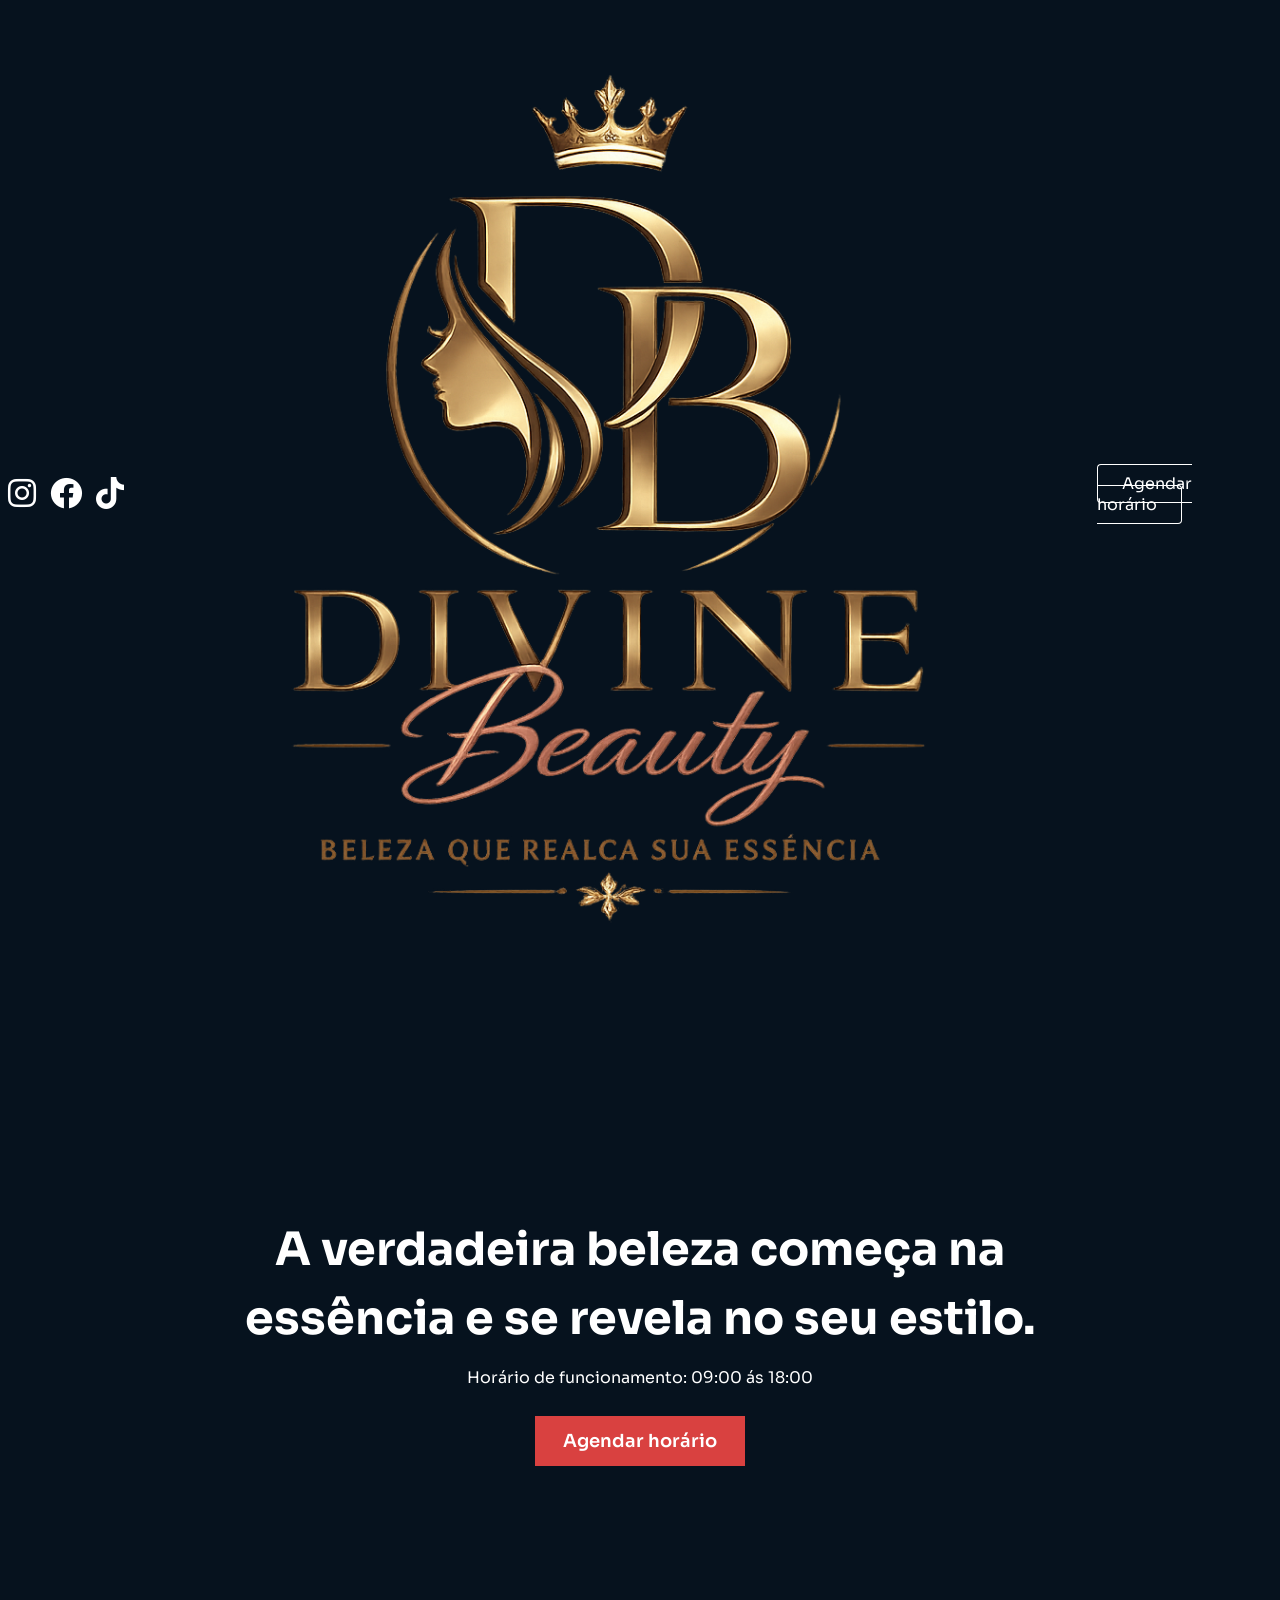
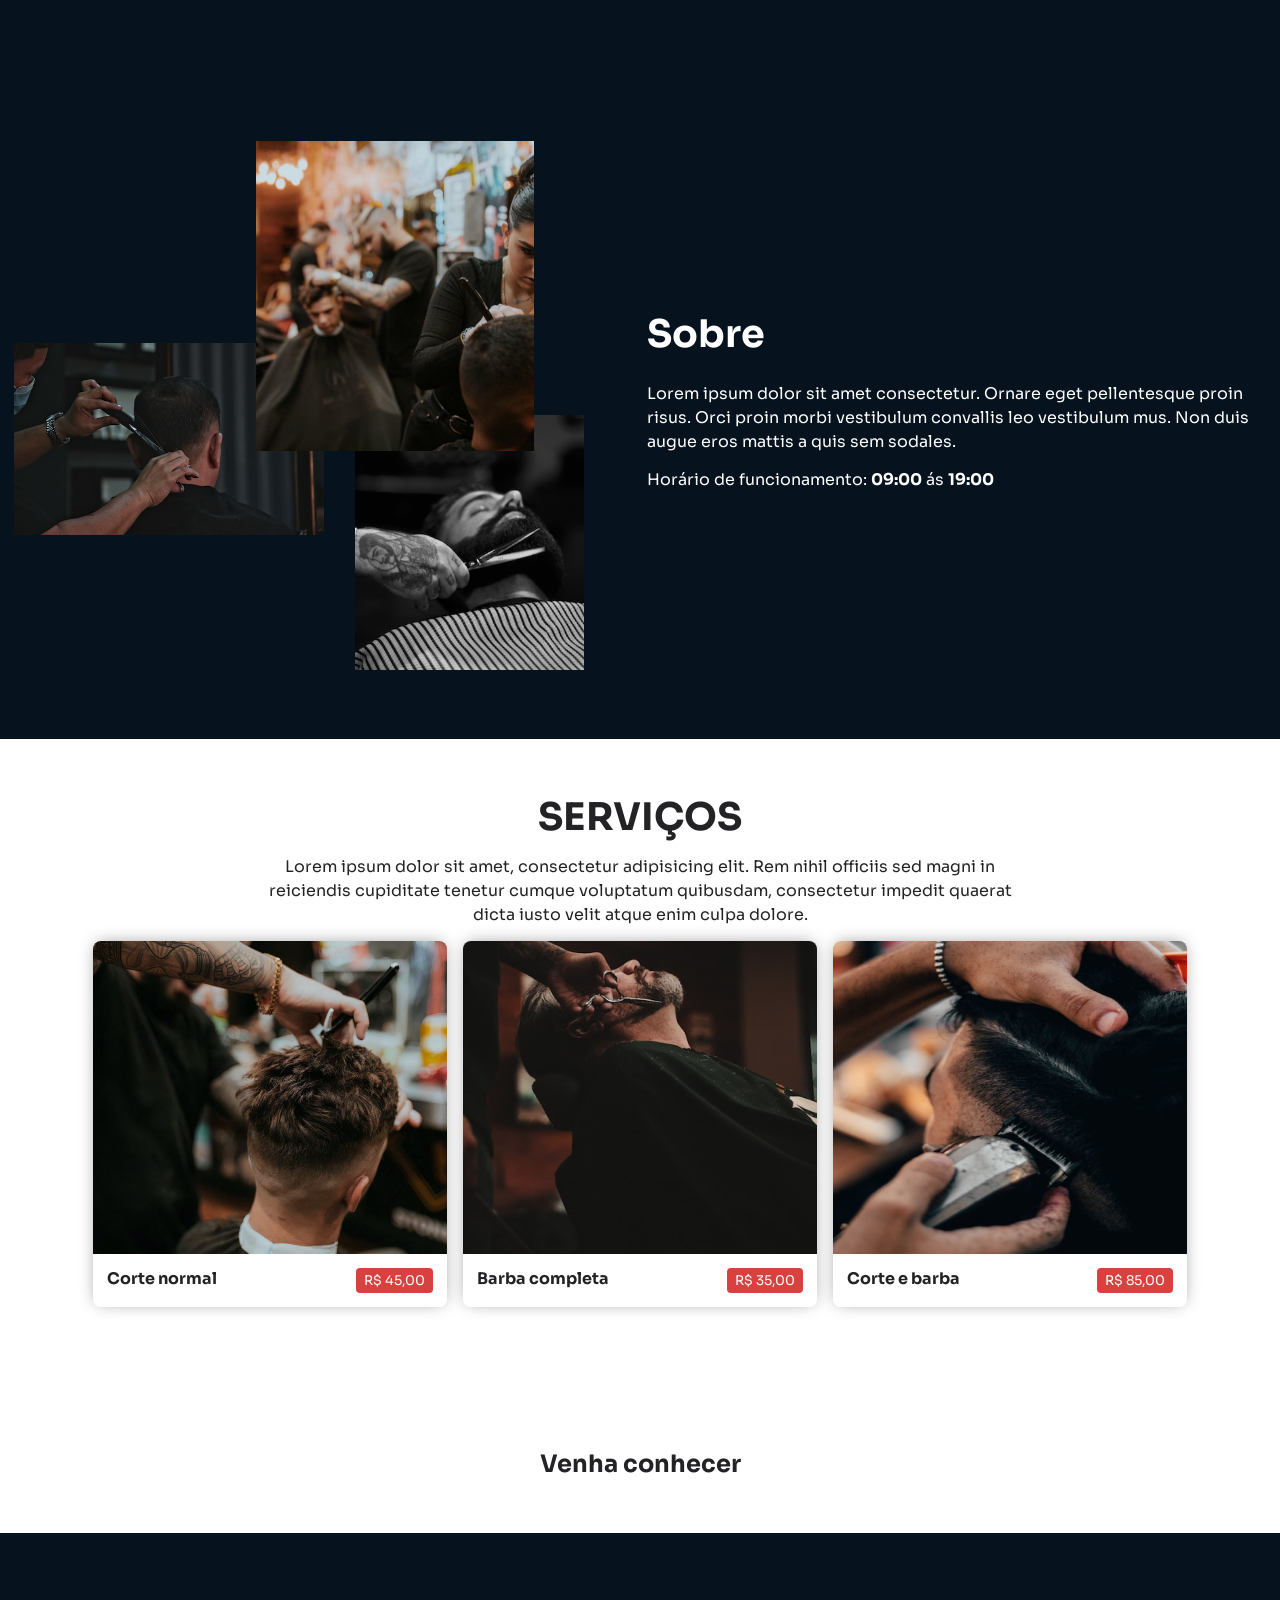
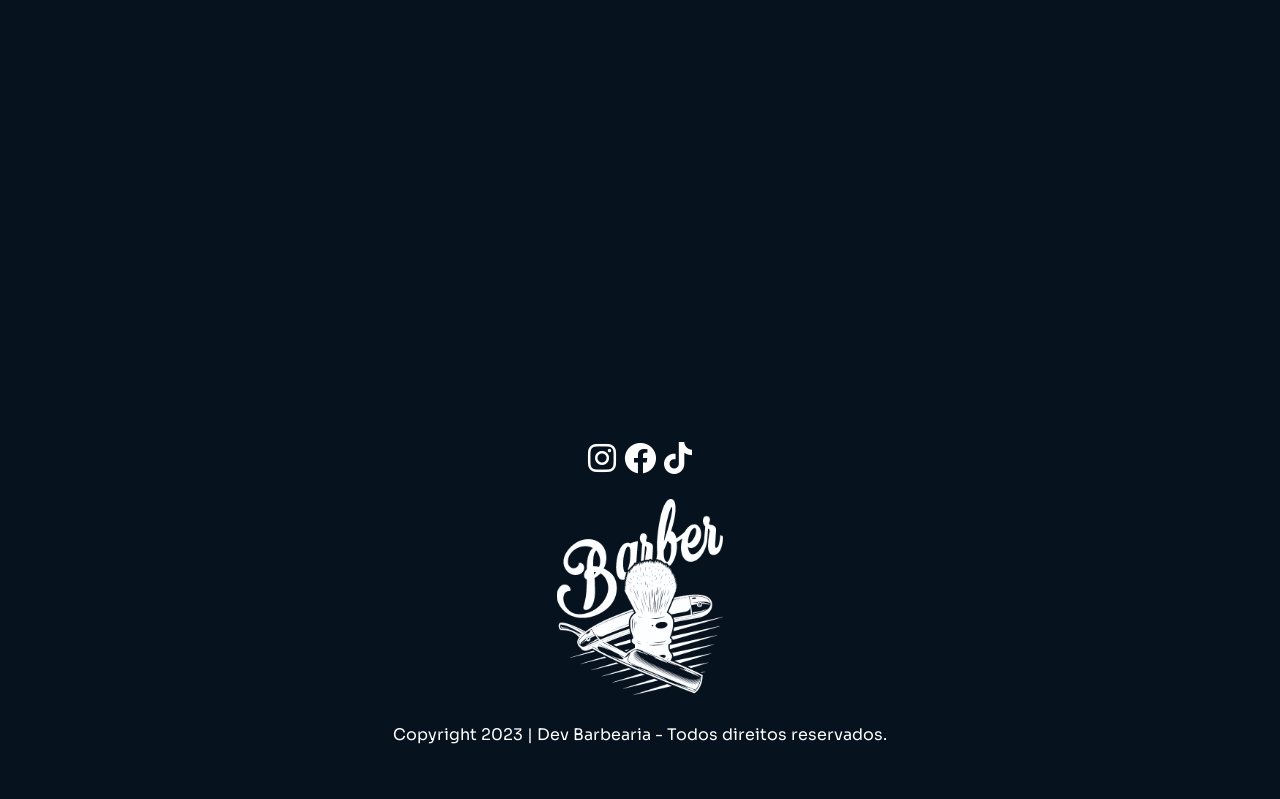
==== Divine/index.html @ 5a30ed26 "1.0" ====
<!DOCTYPE html>
<html lang="pt-br">
<head>
  <meta charset="UTF-8">
  <meta name="viewport" content="width=device-width, initial-scale=1.0">

  <link href="https://unpkg.com/aos@2.3.1/dist/aos.css" rel="stylesheet" />
  <link rel="preconnect" href="https://fonts.googleapis.com" />
  <link rel="preconnect" href="https://fonts.gstatic.com" crossorigin />
  <link href="https://fonts.googleapis.com/css2?family=Sora:wght@300;400;500;600&display=swap" rel="stylesheet" />

  <link rel="stylesheet" href="https://cdnjs.cloudflare.com/ajax/libs/font-awesome/6.0.0-beta3/css/all.min.css" integrity="sha512-Fo3rlrZj/k7ujTnHg4CGR2D7kSs0v4LLanw2qksYuRlEzO+tcaEPQogQ0KaoGN26/zrn20ImR1DfuLWnOo7aBA==" crossorigin="anonymous" referrerpolicy="no-referrer" />

  <link rel="stylesheet" href="style.css" />
  <script src="https://unpkg.com/aos@2.3.1/dist/aos.js"></script>


  <title>Dev Barber - Sua barbearia!</title>
</head>
<body>
  <!-- HEADER -->
  <div class="bg-home">
    <header>

      <nav class="header-content container">
        <div class="header-icons" data-aos="fade-down">
          <a href="#">
           <i class="fa-brands fa-instagram fa-2x"></i>   
          </a>
          <a href="#">
            <i class="fa-brands fa-facebook fa-2x"></i>   
          </a>
          <a href="#">
            <i class="fa-brands fa-tiktok fa-2x"></i>   
          </a>
        </div>

        <div class="header-logo" data-aos="fade-up" data-aos-delay="300">
          <img 
            data-aos="flip-up"
            data-aos-delay="300"
            data-aos-duration="1500"
            src="./assets/Divine Beauty logo.png" 
            alt="Logo da barbearia"
          />
        </div>

        <div data-aos="fade-down">
          <a class="header-button" href="#">
            Agendar horário
          </a>
        </div>

      </nav>

      <main class="hero container" data-aos="fade-up" data-aos-delay="400">
        <h1>A verdadeira beleza começa na essência e se revela no seu estilo.</h1>
        <p>Horário de funcionamento: 09:00 ás 18:00</p>
        <a 
          href="https://api.whatsapp.com/send?phone=5511000000000&text=Quero%20fazer%20um%20agendamento%20hoje!" 
          class="button-contact" 
          target="_blank"
        >
          Agendar horário
        </a>
      </main>

    </header>

  </div>

  <!-- ABOUT -->
  <section class="about">
    <div class="container about-content">
      <div data-aos="zoom-in" data-aos-delay="100">
        <img 
          src="assets/images.svg" 
          alt="Imagem sobre a barbearia"
        />
      </div>

      <div 
        class="about-description"
        data-aos="zoom-out-left" data-aos-delay="250"
      >
        <h2>Sobre</h2>
        <p>Lorem ipsum dolor sit amet consectetur. Ornare eget pellentesque proin risus. Orci proin morbi vestibulum convallis leo vestibulum mus. Non duis augue eros mattis a quis sem sodales.</p>
        <p>Horário de funcionamento: <strong>09:00</strong> ás <strong>19:00</strong></p>
      </div>

    </div>
  </section>

  <!-- SERVICES -->

  <section class="services">

    <div class="services-content container">
      <h2>Serviços</h2>
      <p>Lorem ipsum dolor sit amet, consectetur adipisicing elit. Rem nihil officiis sed magni in reiciendis cupiditate tenetur cumque voluptatum quibusdam, consectetur impedit quaerat dicta iusto velit atque enim culpa dolore.</p>
    </div>

    <section class="haircuts">

      <div class="haircut" data-aos="fade-up" data-aos-delay="150">
        <img
          src="assets/corte1.png"
          alt="Corte normal"
        />
        <div class="haircut-info">
          <strong>Corte normal</strong>
          <button>
            R$ 45,00
          </button>
        </div>
      </div>

      <div class="haircut" data-aos="fade-up" data-aos-delay="250">
        <img
          src="assets/corte2.png"
          alt="Barba completa"
        />
        <div class="haircut-info">
          <strong>Barba completa</strong>
          <button>
            R$ 35,00
          </button>
        </div>
      </div>

      <div class="haircut" data-aos="fade-up" data-aos-delay="400">
        <img
          src="assets/corte3.png"
          alt="Corte e barba"
        />
        <div class="haircut-info">
          <strong>Corte e barba</strong>
          <button>
            R$ 85,00
          </button>
        </div>
      </div>

    </section>

  </section>

  <!-- FOOTER -->

  <div class="services">
    <h2>Venha conhecer</h2>
  </div>

  <iframe
  width="100%"
  src="https://www.google.com/maps/embed?pb=!1m18!1m12!1m3!1d7476.4115143508725!2d-54.58602051703828!3d-20.45674056051272!2m3!1f0!2f0!3f0!3m2!1i1024!2i768!4f13.1!3m3!1m2!1s0x9486e8954ac0b10d%3A0x7149aba0cb5688b8!2sShopping%20Campo%20Grande!5e0!3m2!1sen!2sbr!4v1688840244482!5m2!1sen!2sbr" width="600" height="450" style="border:0;" allowfullscreen="" loading="lazy" referrerpolicy="no-referrer-when-downgrade"></iframe>

  <footer class="footer">
    <div class="footer-icons">
      <a href="#">
        <i class="fa-brands fa-instagram fa-2x"></i>   
       </a>
       <a href="#">
         <i class="fa-brands fa-facebook fa-2x"></i>   
       </a>
       <a href="#">
         <i class="fa-brands fa-tiktok fa-2x"></i>   
       </a>
    </div>

    <div>
      <img 
        src="assets/logo.svg" 
        alt="Logo barbearia"
      />
    </div>

    <p>Copyright 2023 | Dev Barbearia - Todos direitos reservados.</p>
  </footer>

  <!-- Button Whatsapp -->

  <a 
   href="https://api.whatsapp.com/send?phone=5561999639758&text=Quero%20fazer%20um%20site%20hoje!"
   class="btn-whatsapp"
   target="_blank"
   data-aos="zoom-in-up" data-aos-delay="400"
  >
    <img src="assets/whatssapp.svg" alt="Botao whatsapp" />
    <span class="tooltip-text">Agende seu horário</span>
  </a>


  <script src="script.js"></script>
</body>
</html>
---- Divine/style.css ----
* {
  margin: 0;
  padding: 0;
  box-sizing: border-box;
  outline: 0;
}

header {
  width: 100%;
}

.header-content {
  display: flex;
  align-items: center;
  justify-content: space-between;
}

i {
  color: #FFF;
}

.header-icons {
  display: flex;
  gap: 14px;
}

.header-icons a:hover i {
  animation: translateY 0.8s infinite alternate;
  color: #d34040;
}

@keyframes translateY {
  from {
    transform: translateY(0) scale(1);
  }
  to {
    transform: translateY(-8px) scale(1.1);
  }
}
.header-button {
  border: 1px solid #FFF;
  padding: 8px 24px;
  border-radius: 4px;
  color: #FFF;
  background-color: transparent;
  transition: background-color 0.8s;
}

.header-button:hover {
  border: 1px solid #d34040;
  background-color: #d34040;
}

.header-logo {
  display: flex;
  align-items: center;
  justify-content: center;
  margin-top: 14px;
}

@media screen and (max-width: 768px) {
  .header-content {
    width: 100%;
    flex-direction: column;
    align-items: center;
    justify-content: center;
  }
  .header-content i {
    margin-top: 16px;
    font-size: 34px;
  }
  .header-logo img {
    width: 160px;
    margin-top: 46px;
  }
  .header-button {
    display: none;
  }
}
.container {
  max-width: 1440px;
  margin: 0 auto;
  padding: 0 8px;
}

.bg-home {
  position: relative;
}

.bg-home::before {
  content: "";
  display: block;
  position: absolute;
  background-image: linear-gradient(to bottom, rgba(6, 18, 30, 0.1), #06121e), url("./assets/bg.jpg");
  left: 0;
  top: 0;
  width: 100%;
  height: 100%;
  z-index: -1;
  background-size: cover;
  background-repeat: no-repeat;
  background-position: 50% 0;
  opacity: 0.9;
}

.hero {
  color: #FFF;
  min-height: 80vh;
  display: flex;
  flex-direction: column;
  align-items: center;
  justify-content: center;
  padding: 14px;
}
.hero h1 {
  text-align: center;
  line-height: 150%;
  max-width: 940px;
  font-size: 46px;
}
.hero p {
  text-align: center;
  margin: 14px 0;
}

.button-contact {
  padding: 14px 28px;
  color: #FFF;
  background-color: #d94140;
  border: 0;
  font-size: 18px;
  font-weight: 600;
  margin: 14px 0;
}

.button-contact:hover {
  animation: scaleButton 0.8s alternate infinite;
}

@keyframes scaleButton {
  from {
    transform: scale(1);
  }
  to {
    transform: scale(1.07);
  }
}
@media screen and (max-width: 768px) {
  .hero {
    min-height: 60vh;
  }
  .hero h1 {
    font-size: 34px;
    padding: 0 14px;
    width: 100%;
  }
  .hero p {
    font-size: 14px;
  }
}
@media screen and (max-width: 480px) {
  .hero h1 {
    font-size: 24px;
  }
}
.about {
  background-color: #06121e;
  overflow: hidden;
  color: #FFF;
}

.about-content {
  display: flex;
  align-items: center;
  justify-content: center;
  gap: 14px;
  padding: 34px 14px 64px 14px;
}
.about-content img {
  max-width: 570px;
}

.about-content div {
  flex: 1;
}

.about-description h2 {
  font-size: 38px;
  margin-bottom: 24px;
}
.about-description p {
  margin-bottom: 14px;
  line-height: 150%;
}

@media screen and (max-width: 768px) {
  .about-content {
    flex-direction: column;
  }
}
.services {
  background-color: #FFF;
  color: #232224;
  display: flex;
  flex-direction: column;
  align-items: center;
  justify-content: center;
  padding: 54px 14px;
}

.services-content h2 {
  text-transform: uppercase;
  text-align: center;
  font-size: 38px;
  margin-bottom: 14px;
}

.services-content p {
  line-height: 150%;
  margin-bottom: 14px;
  text-align: center;
  max-width: 780px;
}

.haircuts {
  display: flex;
  justify-content: center;
  align-items: center;
  gap: 16px;
  padding: 0 44px 34px 44px;
}

.haircut {
  flex: 1;
  display: flex;
  flex-direction: column;
  background-color: #FFF;
  border-radius: 8px;
  box-shadow: 0px -1px 17px -4px rgba(0, 0, 0, 0.45);
  overflow: hidden;
}
.haircut img {
  width: 100%;
  max-width: 354px;
  transition: transform 0.2s;
}

.haircut img:hover {
  transform: scale(1.2);
  z-index: 1;
}

.haircut-info {
  width: 100%;
  display: flex;
  justify-content: space-between;
  padding: 14px;
  background-color: #FFF;
  z-index: 99;
}

.haircut-info button {
  color: #FFF;
  background-color: #d94140;
  padding: 4px 8px;
  border-radius: 4px;
  border: 0;
  cursor: default;
}

@media screen and (max-width: 768px) {
  .haircuts {
    flex-direction: column;
  }
  .haircut img {
    max-width: 740px;
  }
}
.footer {
  display: flex;
  flex-direction: column;
  align-items: center;
  justify-content: center;
  padding: 54px 0;
  gap: 24px;
  color: #FFF;
}

.footer-icons {
  display: flex;
  gap: 8px;
  color: #FFF;
}

.btn-whatsapp {
  position: fixed;
  bottom: 14px;
  right: 24px;
  z-index: 99;
}
.btn-whatsapp img {
  max-width: 74px;
  transition: transform 0.4s;
}
.btn-whatsapp img:hover {
  transform: scale(1.1);
}

.btn-whatsapp .tooltip-text {
  visibility: hidden;
  position: absolute;
  width: 120px;
  top: 8px;
  left: -144px;
  padding: 6px;
  border-radius: 8px;
  text-align: center;
  background-color: #232224;
  color: #FFF;
  opacity: 0;
  transition: opacity 0.4s;
}

.btn-whatsapp:hover .tooltip-text {
  visibility: visible;
  opacity: 1;
}

@media screen and (max-width: 768px) {
  .btn-whatsapp img {
    max-width: 64px;
  }
}
body {
  font-family: "Sora", sans-serif;
  width: 100%;
  height: 100vh;
  position: relative;
  background-color: #06121e;
  cursor: url("./assets/pont.png"), auto;
}

button {
  font-family: "Sora", sans-serif;
  cursor: pointer;
}

svg {
  width: 100%;
}

img {
  width: 100%;
}

a {
  cursor: pointer;
  text-decoration: none;
}/*# sourceMappingURL=style.css.map */
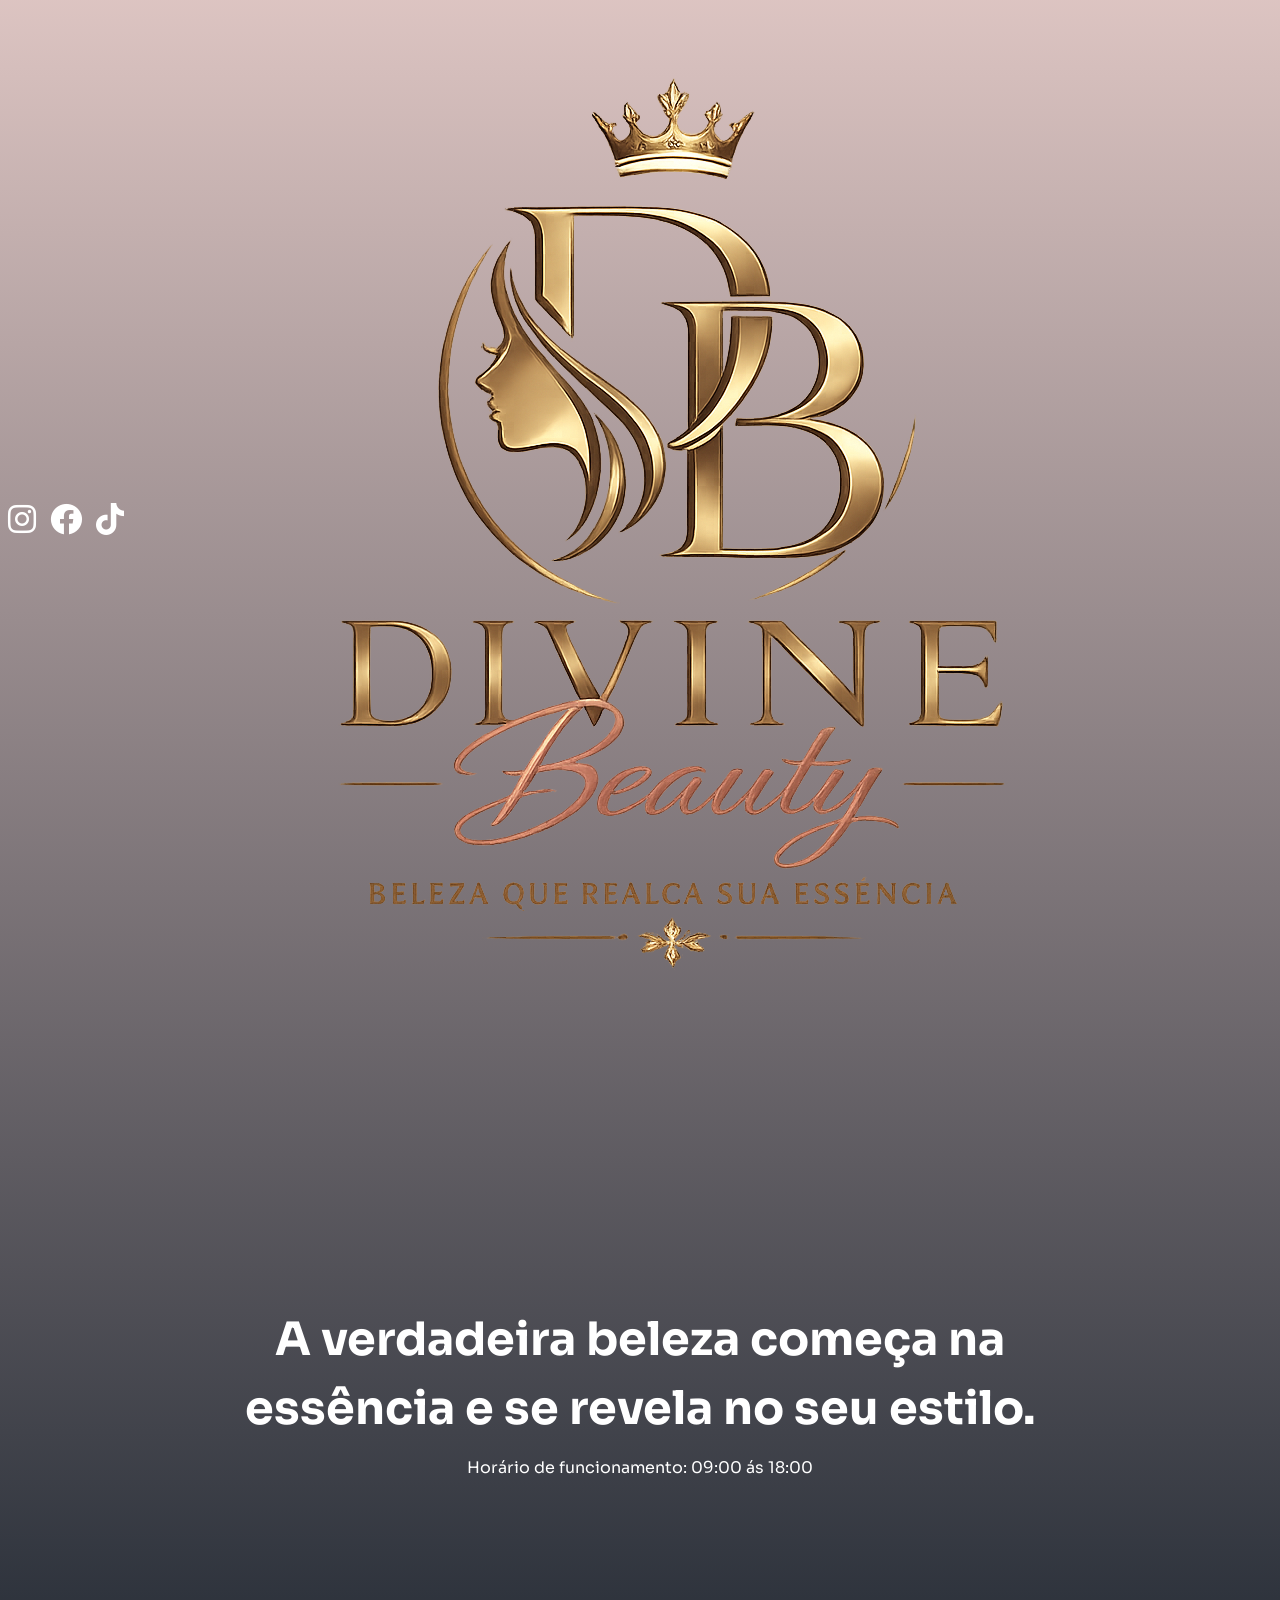
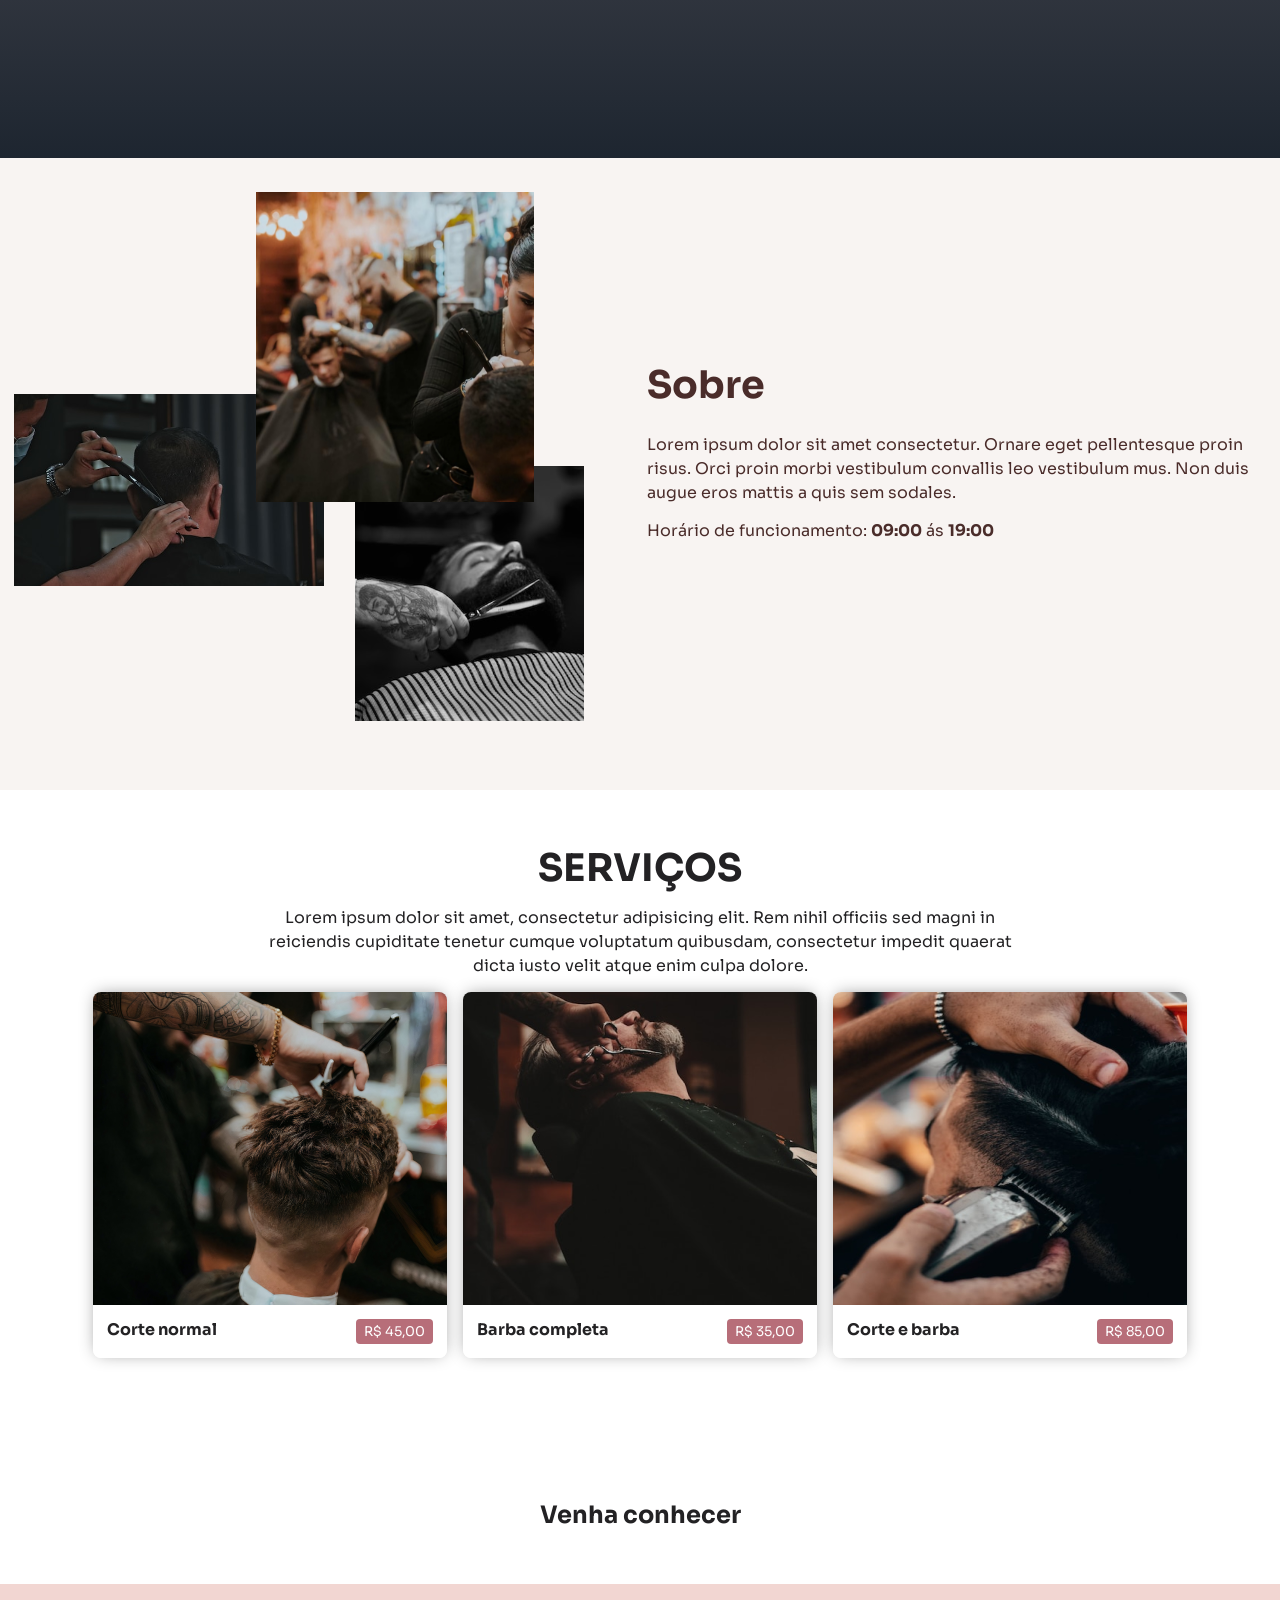
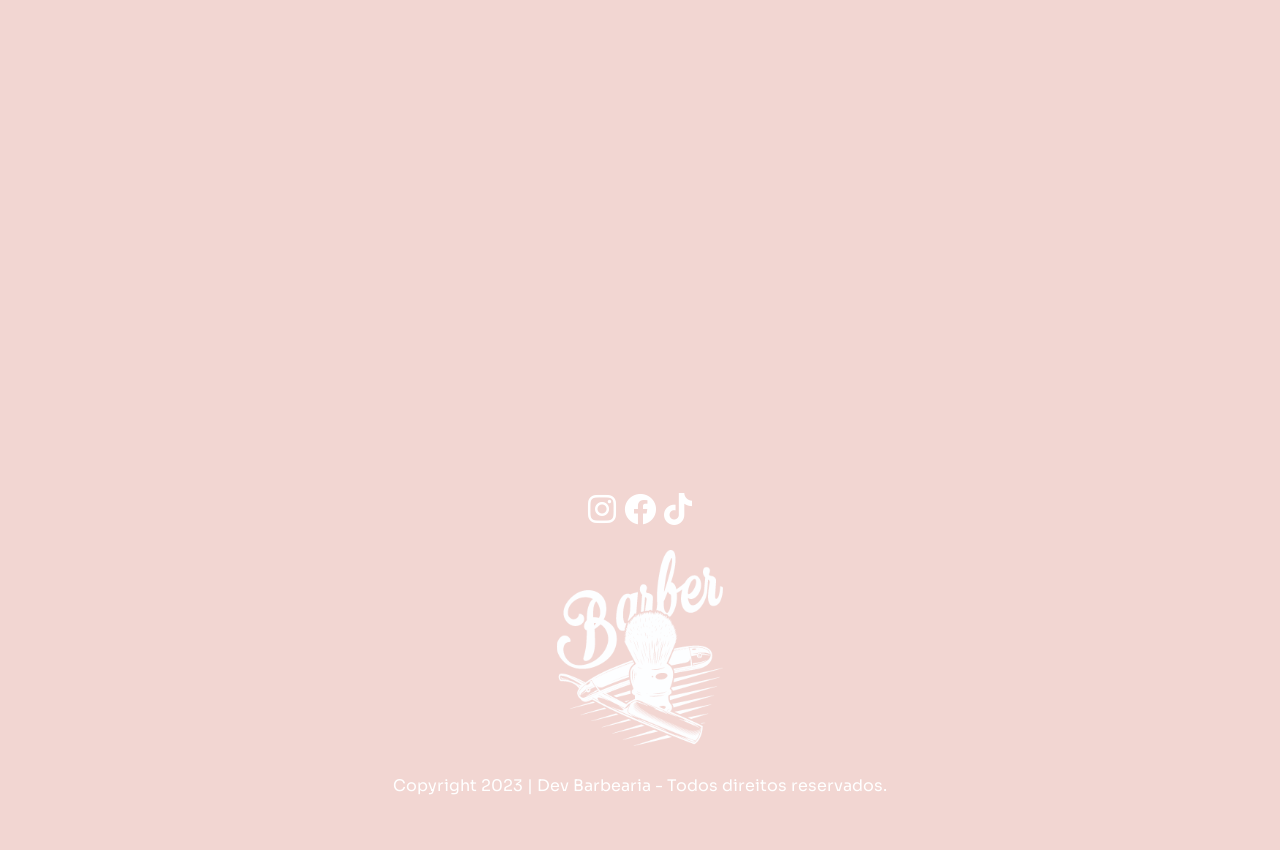
==== commit 966ee0ad: "butões" ====
--- a/Divine/index.html
+++ b/Divine/index.html
@@ -47,7 +47,7 @@
 
         <div data-aos="fade-down">
           <a class="header-button" href="#">
-            Agendar horário
+           
           </a>
         </div>
 
@@ -61,7 +61,7 @@
           class="button-contact" 
           target="_blank"
         >
-          Agendar horário
+        
         </a>
       </main>
 
--- a/Divine/style.css
+++ b/Divine/style.css
@@ -1,4 +1,4 @@
-* {
+ * {
   margin: 0;
   padding: 0;
   box-sizing: border-box;
@@ -26,7 +26,7 @@
 
 .header-icons a:hover i {
   animation: translateY 0.8s infinite alternate;
-  color: #d34040;
+  color: #D4AF37;
 }
 
 @keyframes translateY {
@@ -38,18 +38,16 @@
   }
 }
 .header-button {
-  border: 1px solid #FFF;
+  
   padding: 8px 24px;
   border-radius: 4px;
-  color: #FFF;
+  color: #4A2C2A;
   background-color: transparent;
   transition: background-color 0.8s;
 }
 
-.header-button:hover {
-  border: 1px solid #d34040;
-  background-color: #d34040;
-}
+
+
 
 .header-logo {
   display: flex;
@@ -123,15 +121,7 @@
   margin: 14px 0;
 }
 
-.button-contact {
-  padding: 14px 28px;
-  color: #FFF;
-  background-color: #d94140;
-  border: 0;
-  font-size: 18px;
-  font-weight: 600;
-  margin: 14px 0;
-}
+
 
 .button-contact:hover {
   animation: scaleButton 0.8s alternate infinite;
@@ -164,9 +154,9 @@
   }
 }
 .about {
-  background-color: #06121e;
+  background-color: #F8F4F2;
   overflow: hidden;
-  color: #FFF;
+  color: #4A2C2A;
 }
 
 .about-content {
@@ -261,7 +251,7 @@
 
 .haircut-info button {
   color: #FFF;
-  background-color: #d94140;
+  background-color: #B76E79;
   padding: 4px 8px;
   border-radius: 4px;
   border: 0;
@@ -336,7 +326,7 @@
   width: 100%;
   height: 100vh;
   position: relative;
-  background-color: #06121e;
+  background-color: #F2D6D2;
   cursor: url("./assets/pont.png"), auto;
 }
 
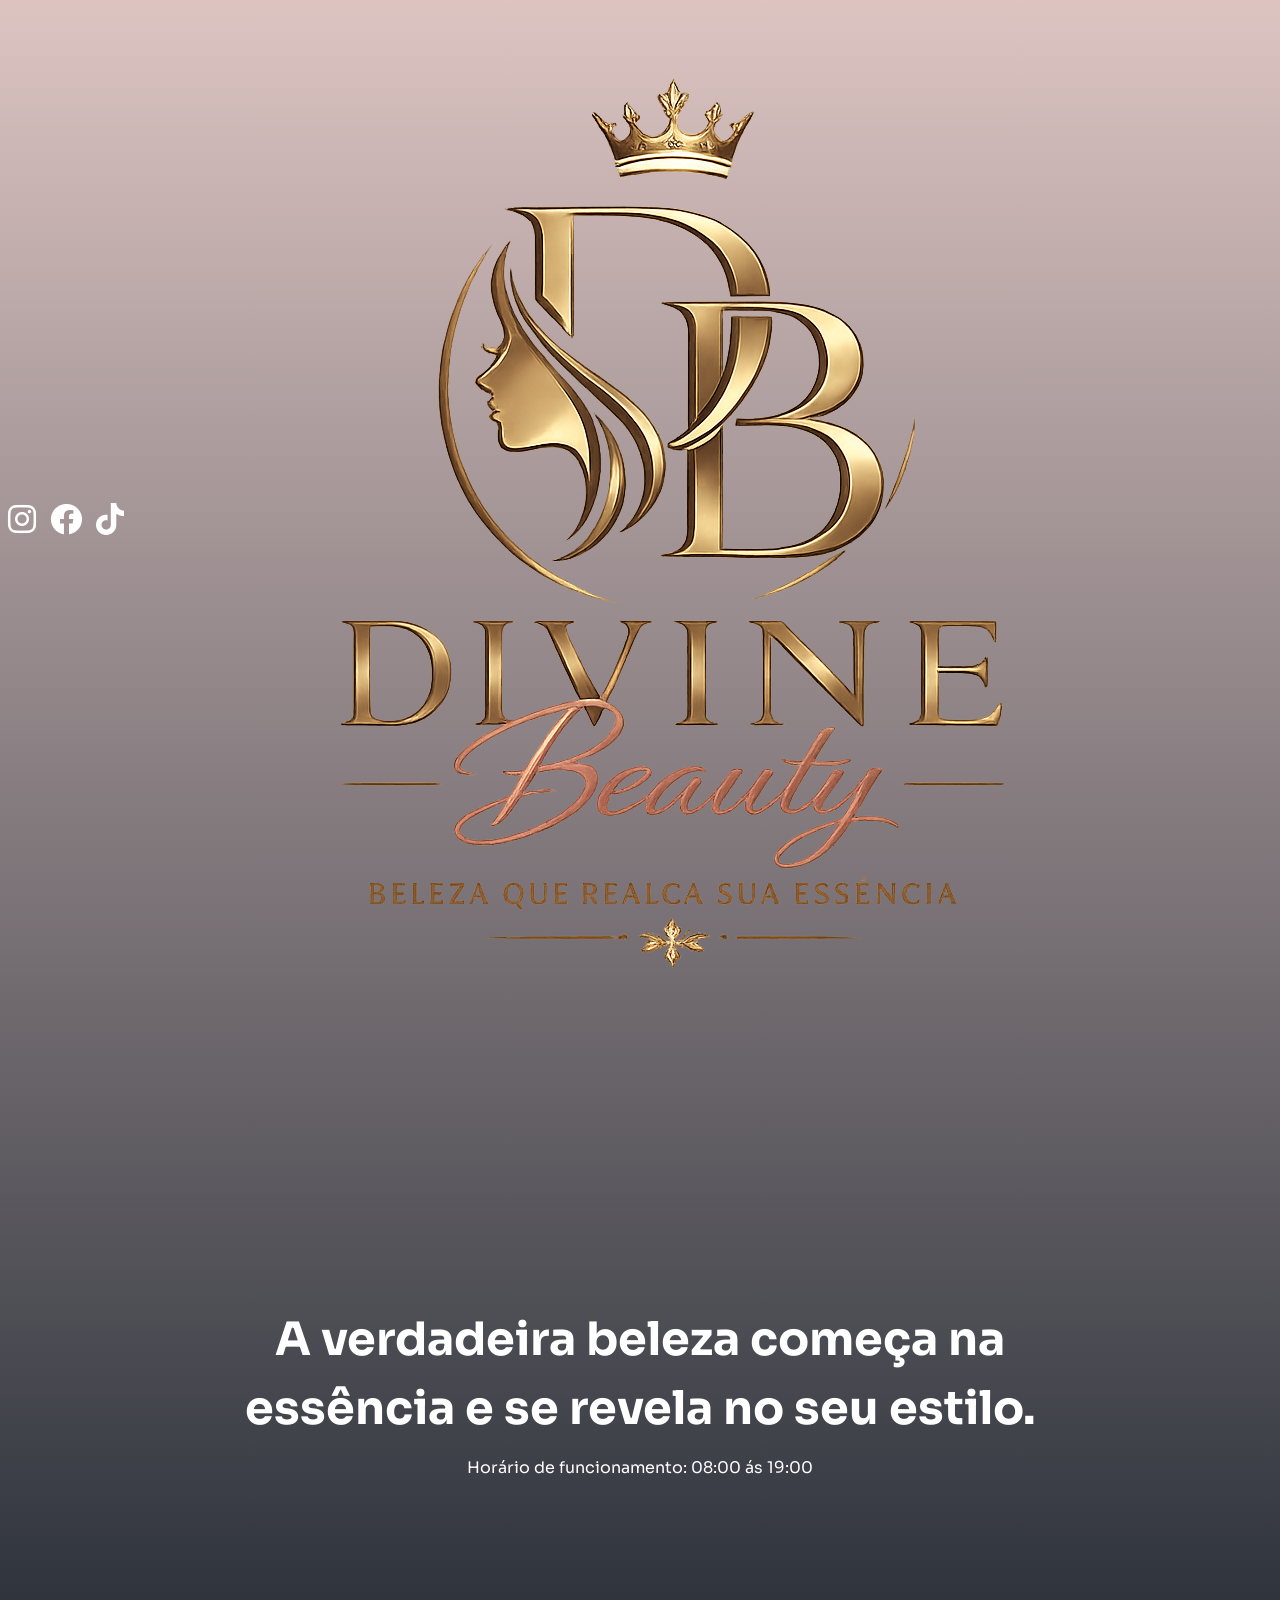
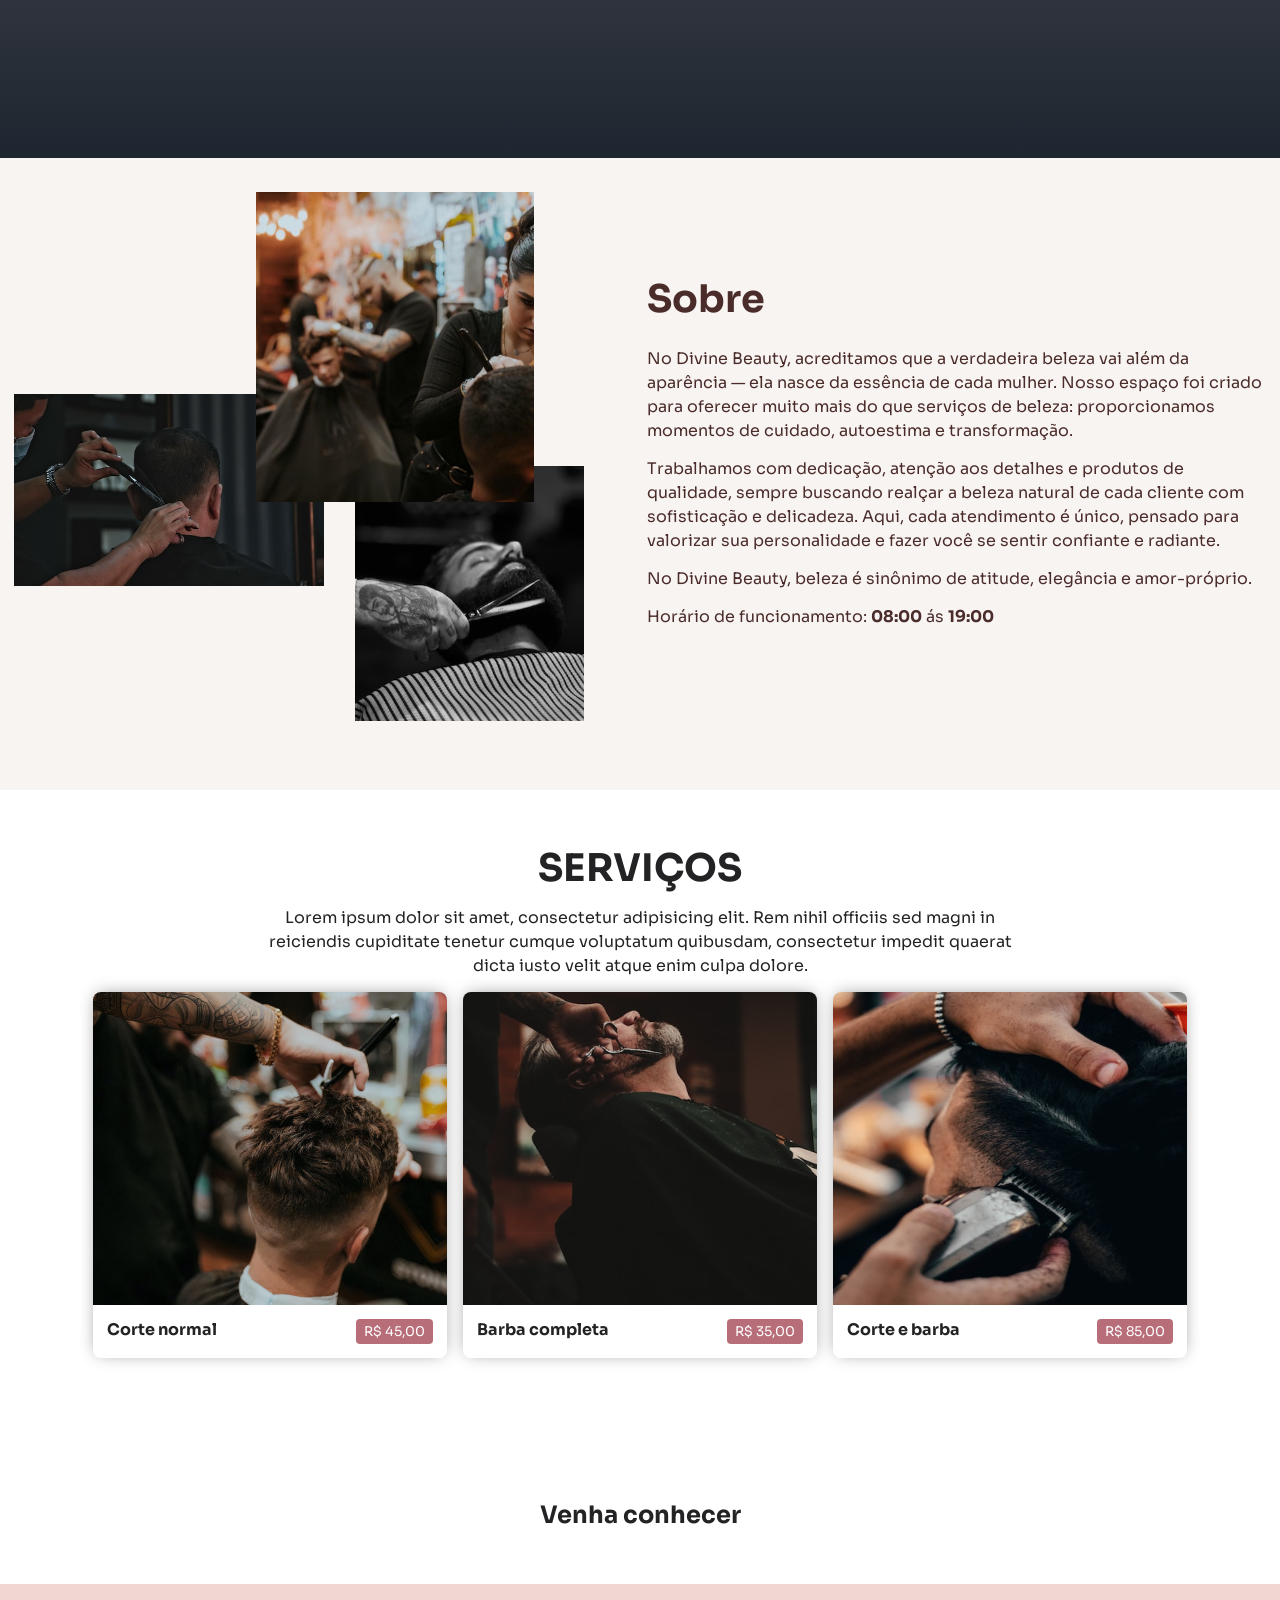
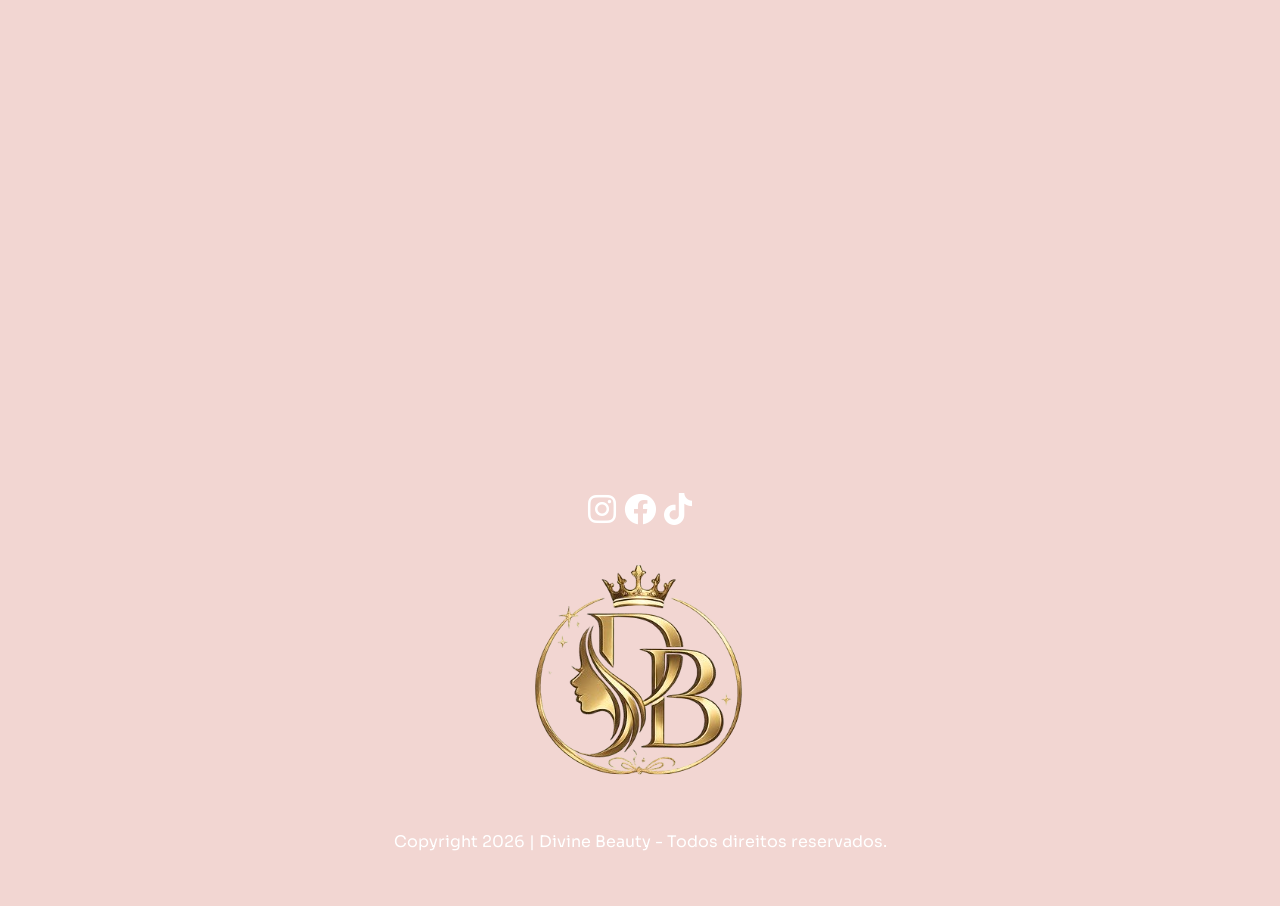
==== commit 72d3ff90: "imagens" ====
--- a/Divine/index.html
+++ b/Divine/index.html
@@ -1,5 +1,6 @@
 <!DOCTYPE html>
 <html lang="pt-br">
+
 <head>
   <meta charset="UTF-8">
   <meta name="viewport" content="width=device-width, initial-scale=1.0">
@@ -9,7 +10,9 @@
   <link rel="preconnect" href="https://fonts.gstatic.com" crossorigin />
   <link href="https://fonts.googleapis.com/css2?family=Sora:wght@300;400;500;600&display=swap" rel="stylesheet" />
 
-  <link rel="stylesheet" href="https://cdnjs.cloudflare.com/ajax/libs/font-awesome/6.0.0-beta3/css/all.min.css" integrity="sha512-Fo3rlrZj/k7ujTnHg4CGR2D7kSs0v4LLanw2qksYuRlEzO+tcaEPQogQ0KaoGN26/zrn20ImR1DfuLWnOo7aBA==" crossorigin="anonymous" referrerpolicy="no-referrer" />
+  <link rel="stylesheet" href="https://cdnjs.cloudflare.com/ajax/libs/font-awesome/6.0.0-beta3/css/all.min.css"
+    integrity="sha512-Fo3rlrZj/k7ujTnHg4CGR2D7kSs0v4LLanw2qksYuRlEzO+tcaEPQogQ0KaoGN26/zrn20ImR1DfuLWnOo7aBA=="
+    crossorigin="anonymous" referrerpolicy="no-referrer" />
 
   <link rel="stylesheet" href="style.css" />
   <script src="https://unpkg.com/aos@2.3.1/dist/aos.js"></script>
@@ -17,6 +20,7 @@
 
   <title>Dev Barber - Sua barbearia!</title>
 </head>
+
 <body>
   <!-- HEADER -->
   <div class="bg-home">
@@ -25,29 +29,24 @@
       <nav class="header-content container">
         <div class="header-icons" data-aos="fade-down">
           <a href="#">
-           <i class="fa-brands fa-instagram fa-2x"></i>   
+            <i class="fa-brands fa-instagram fa-2x"></i>
           </a>
           <a href="#">
-            <i class="fa-brands fa-facebook fa-2x"></i>   
+            <i class="fa-brands fa-facebook fa-2x"></i>
           </a>
           <a href="#">
-            <i class="fa-brands fa-tiktok fa-2x"></i>   
+            <i class="fa-brands fa-tiktok fa-2x"></i>
           </a>
         </div>
 
         <div class="header-logo" data-aos="fade-up" data-aos-delay="300">
-          <img 
-            data-aos="flip-up"
-            data-aos-delay="300"
-            data-aos-duration="1500"
-            src="./assets/Divine Beauty logo.png" 
-            alt="Logo da barbearia"
-          />
+          <img data-aos="flip-up" data-aos-delay="300" data-aos-duration="1500" src="./assets/Divine Beauty logo.png"
+            alt="Logo da barbearia" />
         </div>
 
         <div data-aos="fade-down">
           <a class="header-button" href="#">
-           
+
           </a>
         </div>
 
@@ -55,13 +54,10 @@
 
       <main class="hero container" data-aos="fade-up" data-aos-delay="400">
         <h1>A verdadeira beleza começa na essência e se revela no seu estilo.</h1>
-        <p>Horário de funcionamento: 09:00 ás 18:00</p>
-        <a 
-          href="https://api.whatsapp.com/send?phone=5511000000000&text=Quero%20fazer%20um%20agendamento%20hoje!" 
-          class="button-contact" 
-          target="_blank"
-        >
-        
+        <p>Horário de funcionamento: 08:00 ás 19:00</p>
+        <a href="https://api.whatsapp.com/send?phone=5511000000000&text=Quero%20fazer%20um%20agendamento%20hoje!"
+          class="button-contact" target="_blank">
+
         </a>
       </main>
 
@@ -73,19 +69,22 @@
   <section class="about">
     <div class="container about-content">
       <div data-aos="zoom-in" data-aos-delay="100">
-        <img 
-          src="assets/images.svg" 
-          alt="Imagem sobre a barbearia"
-        />
+        <img src="assets/images.svg" alt="Imagem sobre a barbearia" />
       </div>
 
-      <div 
-        class="about-description"
-        data-aos="zoom-out-left" data-aos-delay="250"
-      >
+      <div class="about-description" data-aos="zoom-out-left" data-aos-delay="250">
         <h2>Sobre</h2>
-        <p>Lorem ipsum dolor sit amet consectetur. Ornare eget pellentesque proin risus. Orci proin morbi vestibulum convallis leo vestibulum mus. Non duis augue eros mattis a quis sem sodales.</p>
-        <p>Horário de funcionamento: <strong>09:00</strong> ás <strong>19:00</strong></p>
+        <p>No Divine Beauty, acreditamos que a verdadeira beleza vai além da aparência — ela nasce da essência de cada
+          mulher. Nosso espaço foi criado para oferecer muito mais do que serviços de beleza: proporcionamos momentos de
+          cuidado, autoestima e transformação.
+
+          <p>Trabalhamos com dedicação, atenção aos detalhes e produtos de qualidade, sempre buscando realçar a beleza
+          natural de cada cliente com sofisticação e delicadeza. Aqui, cada atendimento é único, pensado para valorizar
+          sua personalidade e fazer você se sentir confiante e radiante.</p>
+
+          <p>No Divine Beauty, beleza é sinônimo de atitude, elegância e amor-próprio.</p>
+
+        <p>Horário de funcionamento: <strong>08:00</strong> ás <strong>19:00</strong></p>
       </div>
 
     </div>
@@ -97,16 +96,14 @@
 
     <div class="services-content container">
       <h2>Serviços</h2>
-      <p>Lorem ipsum dolor sit amet, consectetur adipisicing elit. Rem nihil officiis sed magni in reiciendis cupiditate tenetur cumque voluptatum quibusdam, consectetur impedit quaerat dicta iusto velit atque enim culpa dolore.</p>
+      <p>Lorem ipsum dolor sit amet, consectetur adipisicing elit. Rem nihil officiis sed magni in reiciendis cupiditate
+        tenetur cumque voluptatum quibusdam, consectetur impedit quaerat dicta iusto velit atque enim culpa dolore.</p>
     </div>
 
     <section class="haircuts">
 
       <div class="haircut" data-aos="fade-up" data-aos-delay="150">
-        <img
-          src="assets/corte1.png"
-          alt="Corte normal"
-        />
+        <img src="assets/corte1.png" alt="Corte normal" />
         <div class="haircut-info">
           <strong>Corte normal</strong>
           <button>
@@ -116,10 +113,7 @@
       </div>
 
       <div class="haircut" data-aos="fade-up" data-aos-delay="250">
-        <img
-          src="assets/corte2.png"
-          alt="Barba completa"
-        />
+        <img src="assets/corte2.png" alt="Barba completa" />
         <div class="haircut-info">
           <strong>Barba completa</strong>
           <button>
@@ -129,10 +123,7 @@
       </div>
 
       <div class="haircut" data-aos="fade-up" data-aos-delay="400">
-        <img
-          src="assets/corte3.png"
-          alt="Corte e barba"
-        />
+        <img src="assets/corte3.png" alt="Corte e barba" />
         <div class="haircut-info">
           <strong>Corte e barba</strong>
           <button>
@@ -151,41 +142,35 @@
     <h2>Venha conhecer</h2>
   </div>
 
-  <iframe
-  width="100%"
-  src="https://www.google.com/maps/embed?pb=!1m18!1m12!1m3!1d7476.4115143508725!2d-54.58602051703828!3d-20.45674056051272!2m3!1f0!2f0!3f0!3m2!1i1024!2i768!4f13.1!3m3!1m2!1s0x9486e8954ac0b10d%3A0x7149aba0cb5688b8!2sShopping%20Campo%20Grande!5e0!3m2!1sen!2sbr!4v1688840244482!5m2!1sen!2sbr" width="600" height="450" style="border:0;" allowfullscreen="" loading="lazy" referrerpolicy="no-referrer-when-downgrade"></iframe>
+  <iframe width="100%"
+    src="https://www.google.com/maps/embed?pb=!1m18!1m12!1m3!1d7476.4115143508725!2d-54.58602051703828!3d-20.45674056051272!2m3!1f0!2f0!3f0!3m2!1i1024!2i768!4f13.1!3m3!1m2!1s0x9486e8954ac0b10d%3A0x7149aba0cb5688b8!2sShopping%20Campo%20Grande!5e0!3m2!1sen!2sbr!4v1688840244482!5m2!1sen!2sbr"
+    width="600" height="450" style="border:0;" allowfullscreen="" loading="lazy"
+    referrerpolicy="no-referrer-when-downgrade"></iframe>
 
   <footer class="footer">
     <div class="footer-icons">
       <a href="#">
-        <i class="fa-brands fa-instagram fa-2x"></i>   
-       </a>
-       <a href="#">
-         <i class="fa-brands fa-facebook fa-2x"></i>   
-       </a>
-       <a href="#">
-         <i class="fa-brands fa-tiktok fa-2x"></i>   
-       </a>
+        <i class="fa-brands fa-instagram fa-2x"></i>
+      </a>
+      <a href="#">
+        <i class="fa-brands fa-facebook fa-2x"></i>
+      </a>
+      <a href="#">
+        <i class="fa-brands fa-tiktok fa-2x"></i>
+      </a>
     </div>
 
     <div>
-      <img 
-        src="assets/logo.svg" 
-        alt="Logo barbearia"
-      />
+      <img src="assets/Divine logo 2 (2).png" alt="Logo Divine Beauty" />
     </div>
 
-    <p>Copyright 2023 | Dev Barbearia - Todos direitos reservados.</p>
+    <p>Copyright 2026 | Divine Beauty - Todos direitos reservados.</p>
   </footer>
 
   <!-- Button Whatsapp -->
 
-  <a 
-   href="https://api.whatsapp.com/send?phone=5561999639758&text=Quero%20fazer%20um%20site%20hoje!"
-   class="btn-whatsapp"
-   target="_blank"
-   data-aos="zoom-in-up" data-aos-delay="400"
-  >
+  <a href="https://api.whatsapp.com/send?phone=5561999639758&text=Quero%20fazer%20um%20site%20hoje!"
+    class="btn-whatsapp" target="_blank" data-aos="zoom-in-up" data-aos-delay="400">
     <img src="assets/whatssapp.svg" alt="Botao whatsapp" />
     <span class="tooltip-text">Agende seu horário</span>
   </a>
@@ -193,4 +178,5 @@
 
   <script src="script.js"></script>
 </body>
+
 </html>
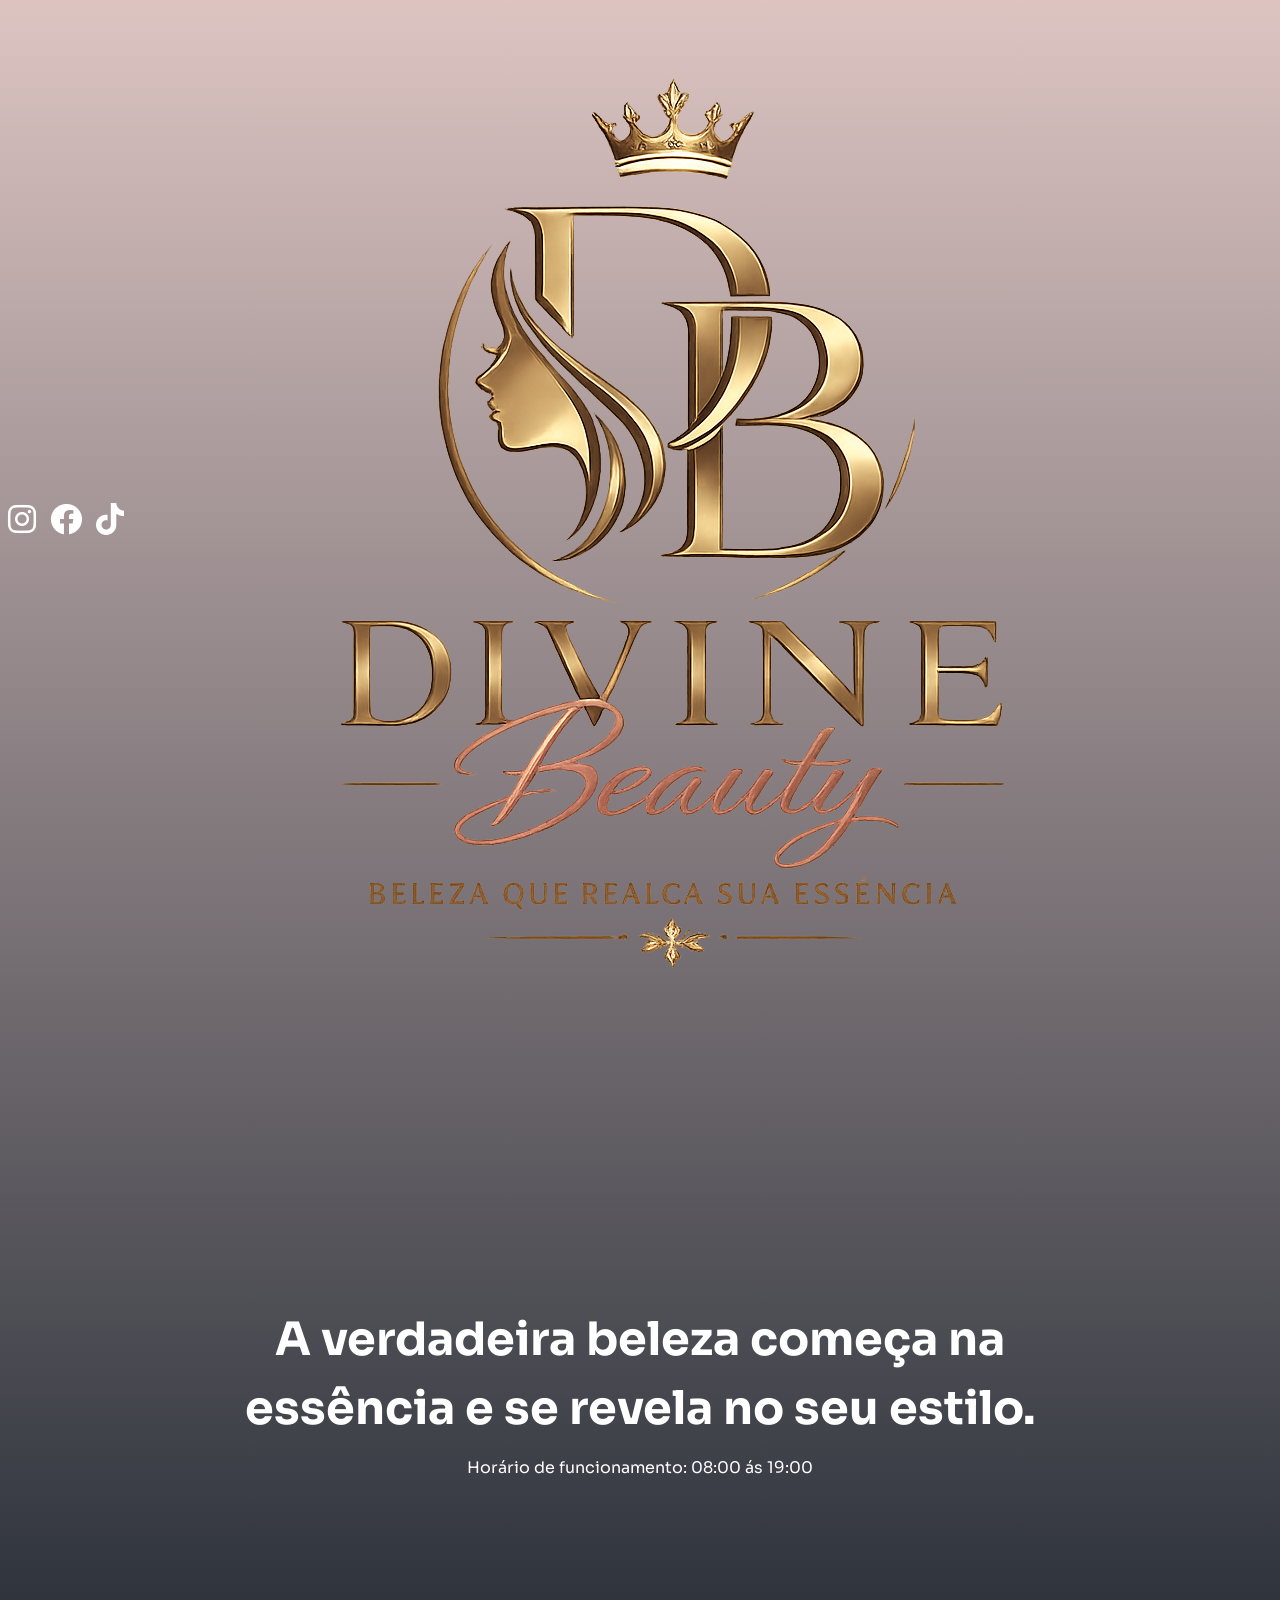
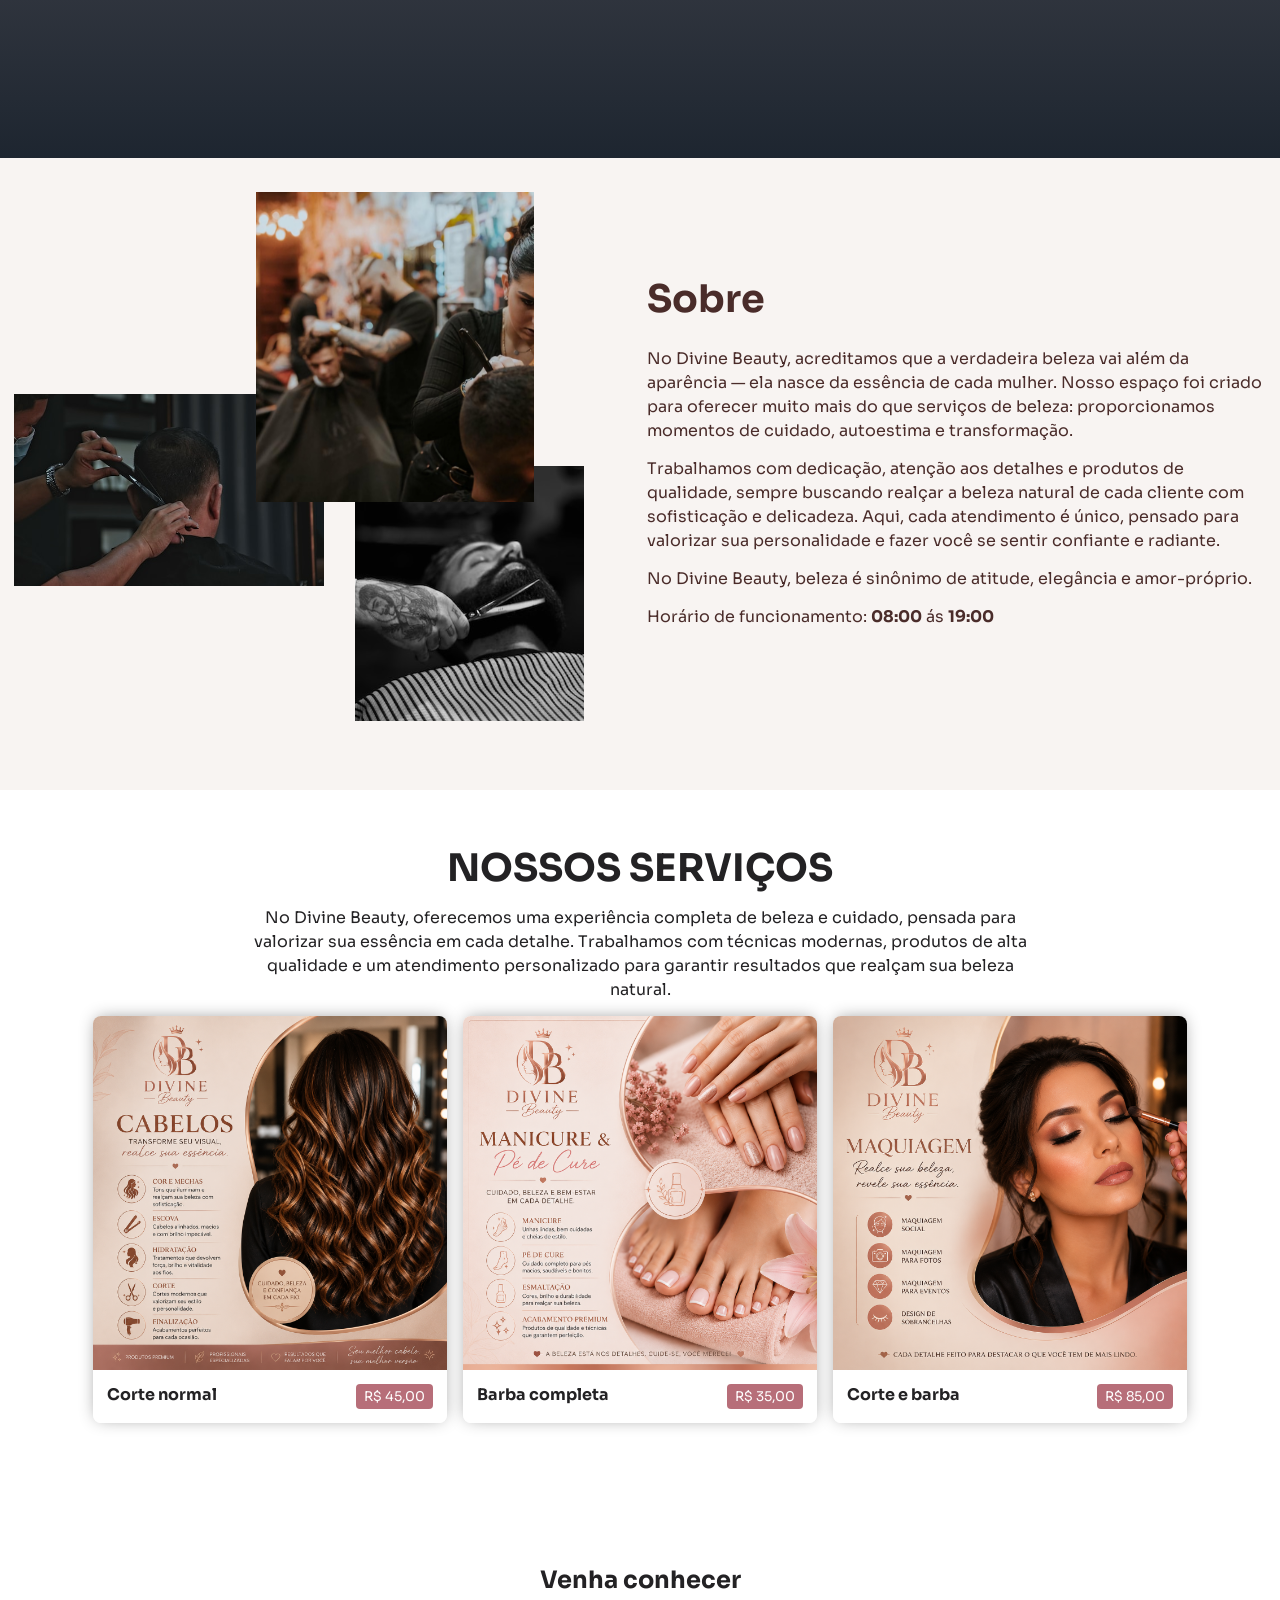
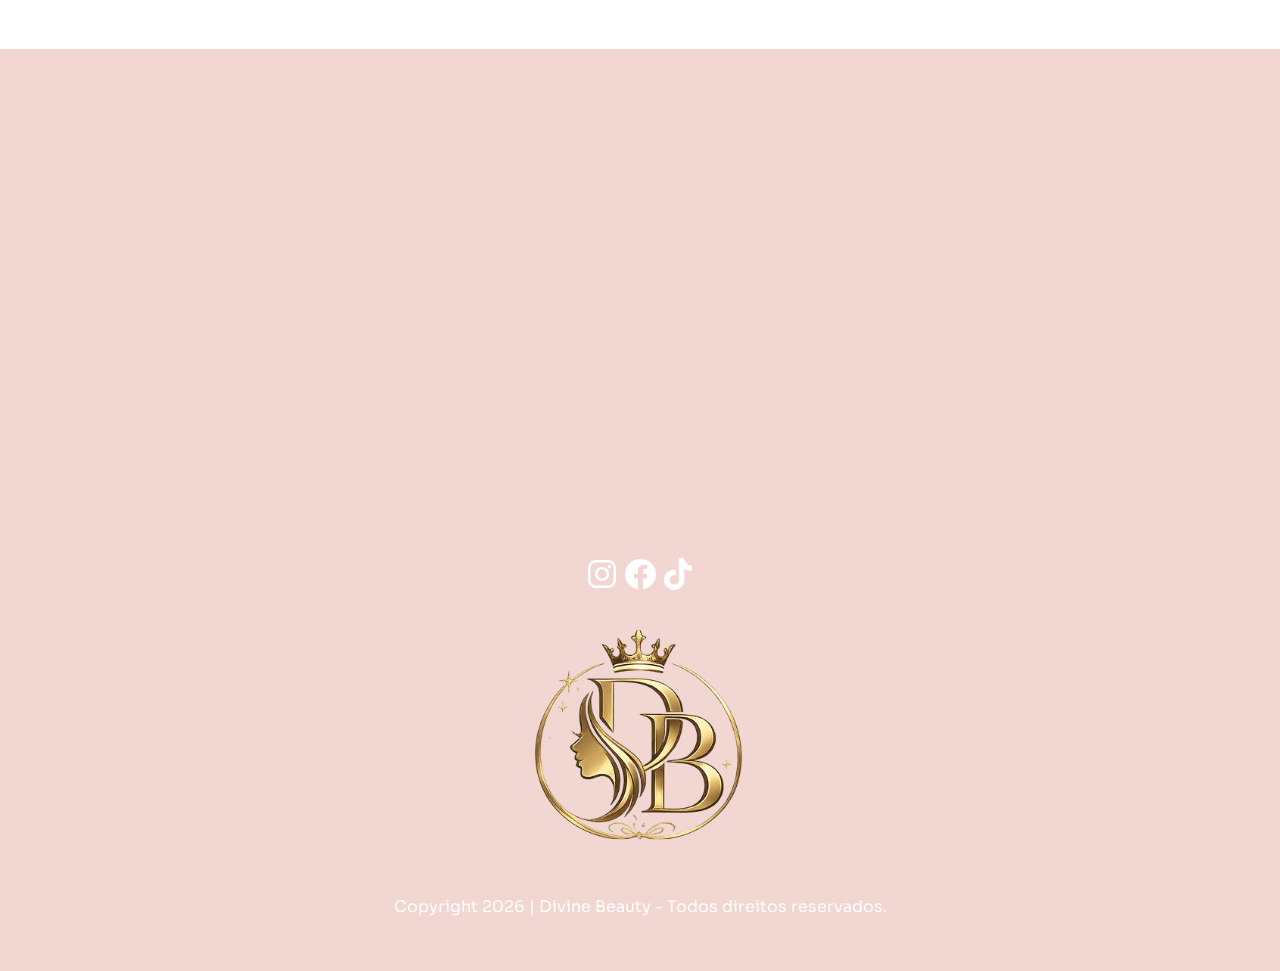
==== commit d7127c74: "RRFFR" ====
--- a/Divine/index.html
+++ b/Divine/index.html
@@ -95,15 +95,14 @@
   <section class="services">
 
     <div class="services-content container">
-      <h2>Serviços</h2>
-      <p>Lorem ipsum dolor sit amet, consectetur adipisicing elit. Rem nihil officiis sed magni in reiciendis cupiditate
-        tenetur cumque voluptatum quibusdam, consectetur impedit quaerat dicta iusto velit atque enim culpa dolore.</p>
+      <h2>Nossos Serviços</h2>
+      <p>No Divine Beauty, oferecemos uma experiência completa de beleza e cuidado, pensada para valorizar sua essência em cada detalhe. Trabalhamos com técnicas modernas, produtos de alta qualidade e um atendimento personalizado para garantir resultados que realçam sua beleza natural.</p>
     </div>
 
     <section class="haircuts">
 
       <div class="haircut" data-aos="fade-up" data-aos-delay="150">
-        <img src="assets/corte1.png" alt="Corte normal" />
+        <img src="assets/cabelos.png" alt="Corte normal" />
         <div class="haircut-info">
           <strong>Corte normal</strong>
           <button>
@@ -113,7 +112,7 @@
       </div>
 
       <div class="haircut" data-aos="fade-up" data-aos-delay="250">
-        <img src="assets/corte2.png" alt="Barba completa" />
+        <img src="assets/manicure pé de cure.png" alt="Barba completa" />
         <div class="haircut-info">
           <strong>Barba completa</strong>
           <button>
@@ -123,7 +122,7 @@
       </div>
 
       <div class="haircut" data-aos="fade-up" data-aos-delay="400">
-        <img src="assets/corte3.png" alt="Corte e barba" />
+        <img src="assets/maquigem.png" alt="Corte e barba" />
         <div class="haircut-info">
           <strong>Corte e barba</strong>
           <button>
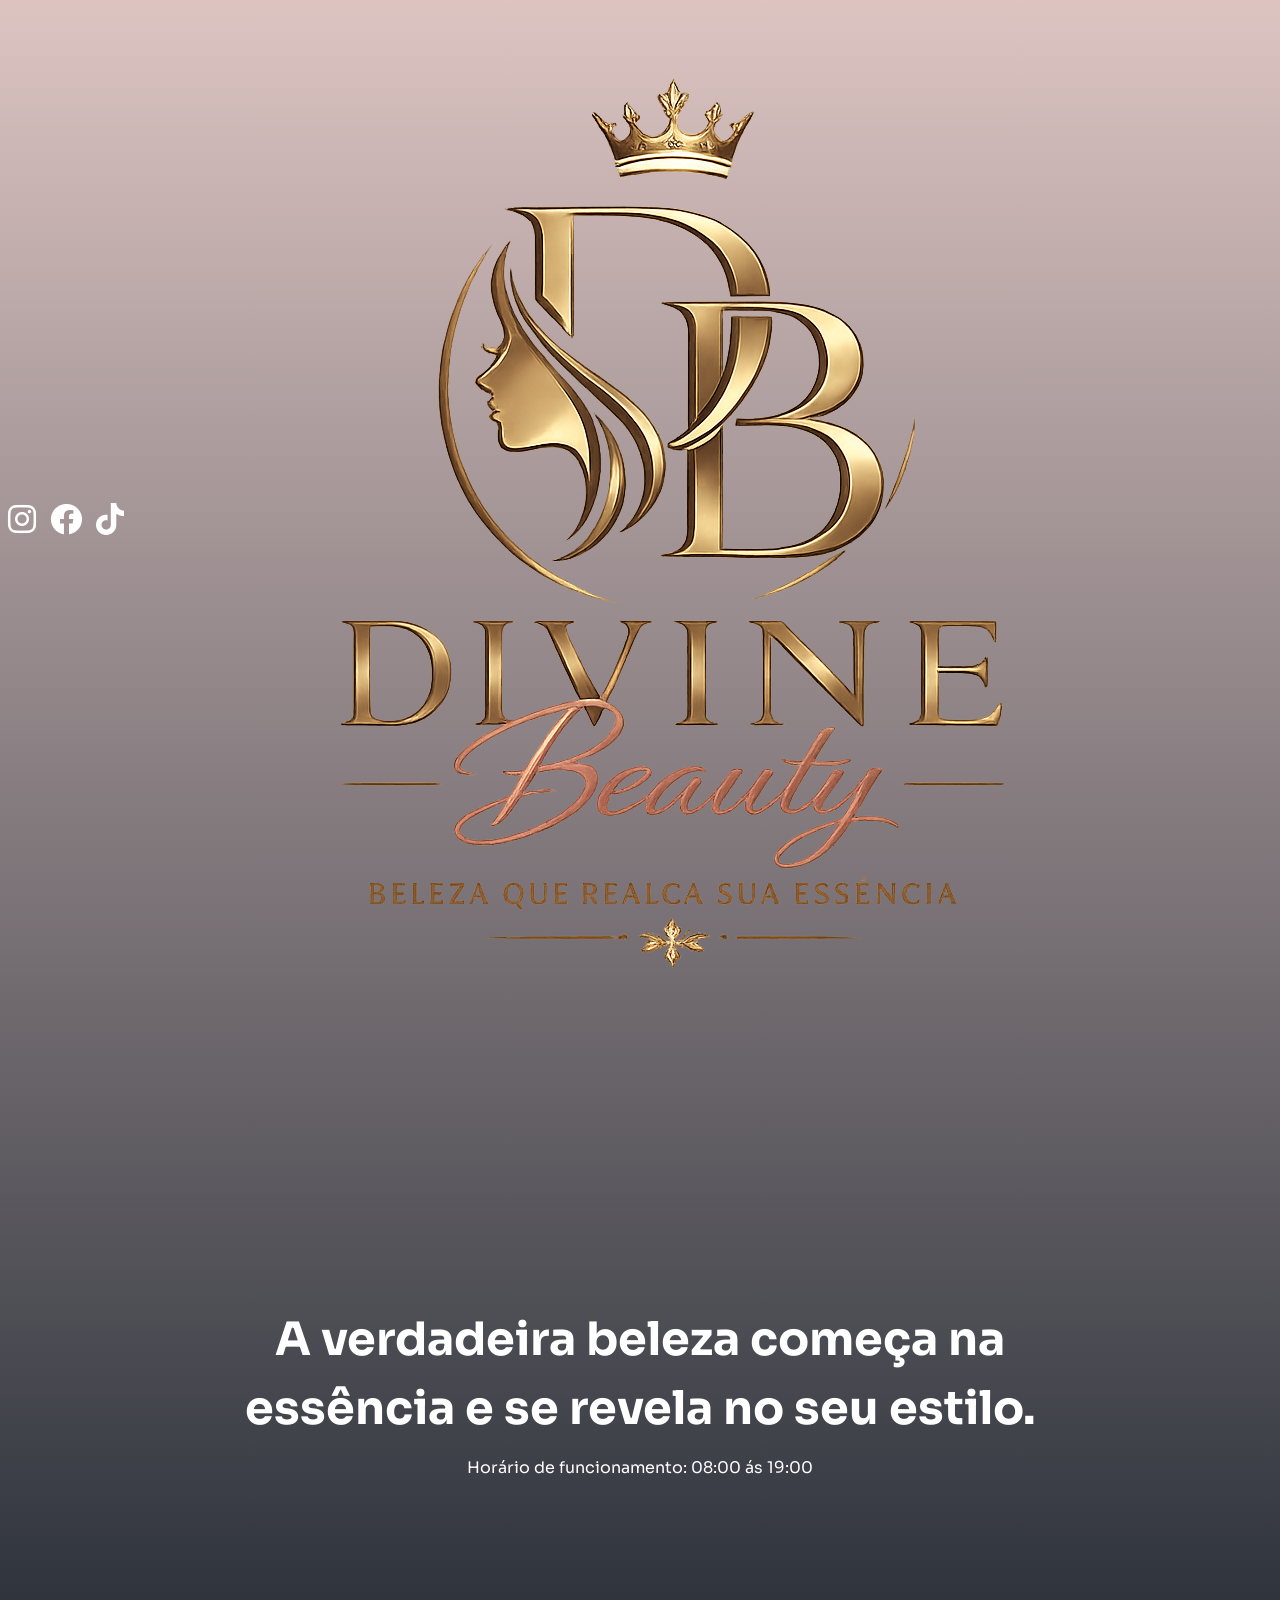
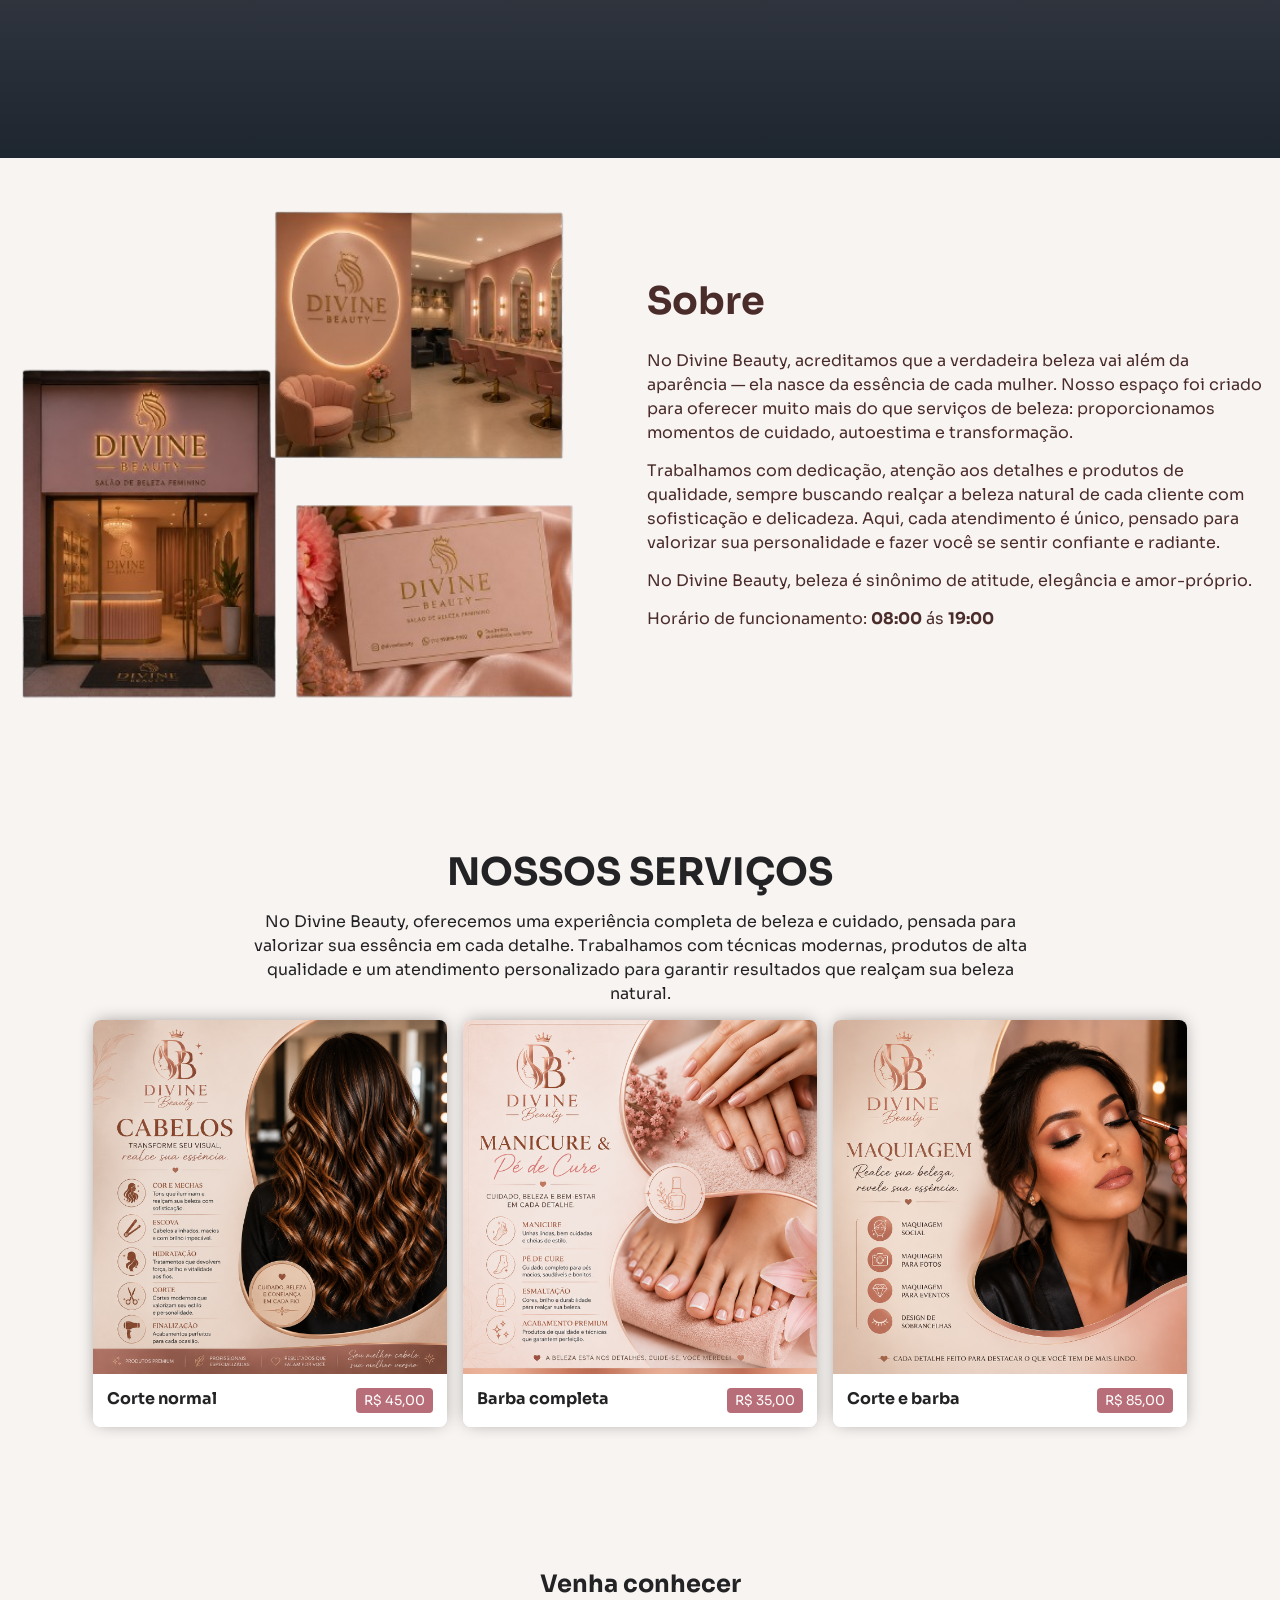
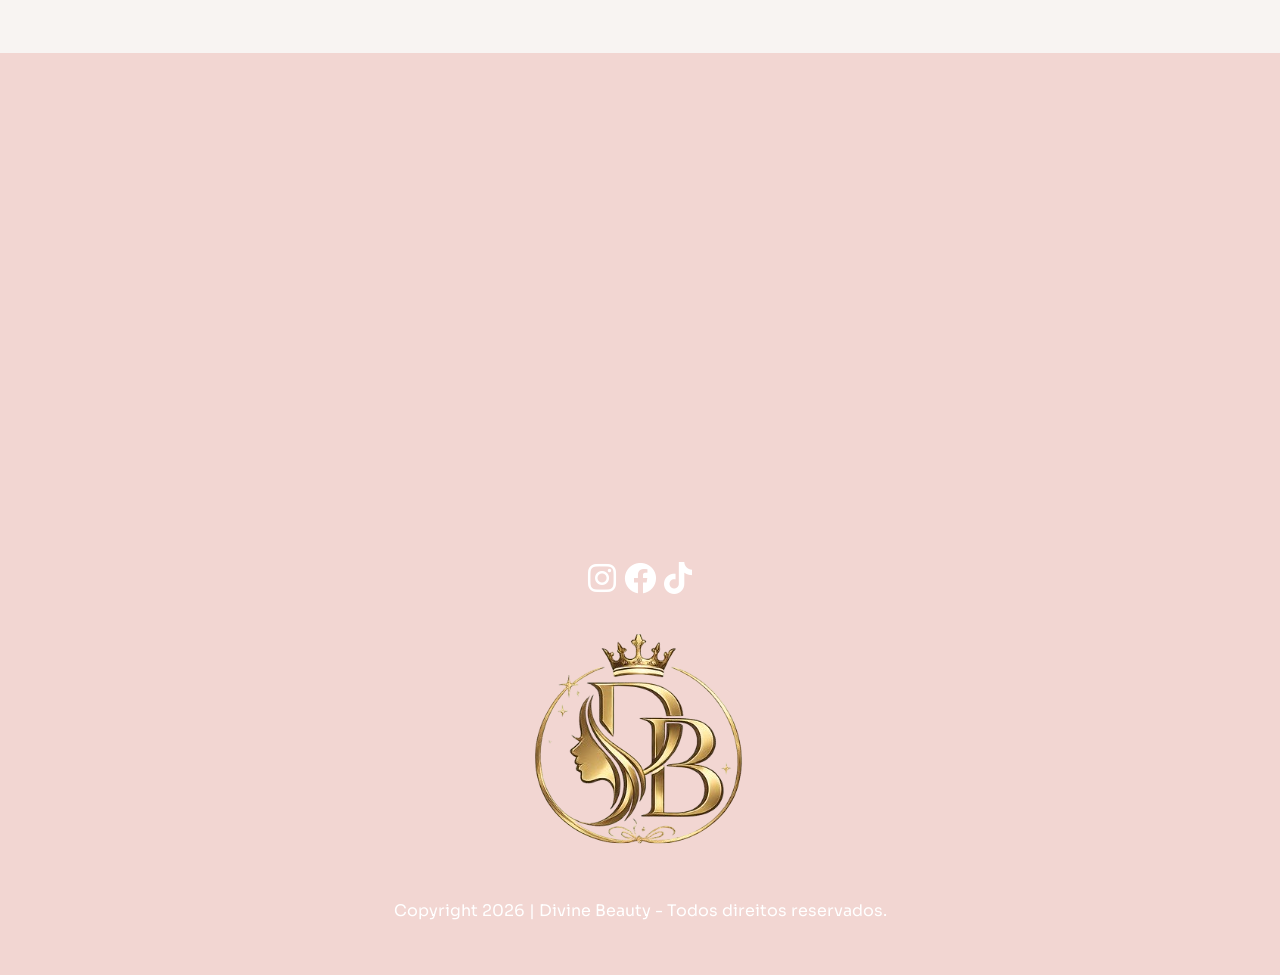
==== commit 98ec4b20: "imagem" ====
--- a/Divine/index.html
+++ b/Divine/index.html
@@ -69,7 +69,7 @@
   <section class="about">
     <div class="container about-content">
       <div data-aos="zoom-in" data-aos-delay="100">
-        <img src="assets/images.svg" alt="Imagem sobre a barbearia" />
+        <img src="assets/frente da loja (2).png" alt="Imagem sobre a barbearia" />
       </div>
 
       <div class="about-description" data-aos="zoom-out-left" data-aos-delay="250">
--- a/Divine/style.css
+++ b/Divine/style.css
@@ -189,7 +189,7 @@
   }
 }
 .services {
-  background-color: #FFF;
+  background-color: #F8F4F2;
   color: #232224;
   display: flex;
   flex-direction: column;
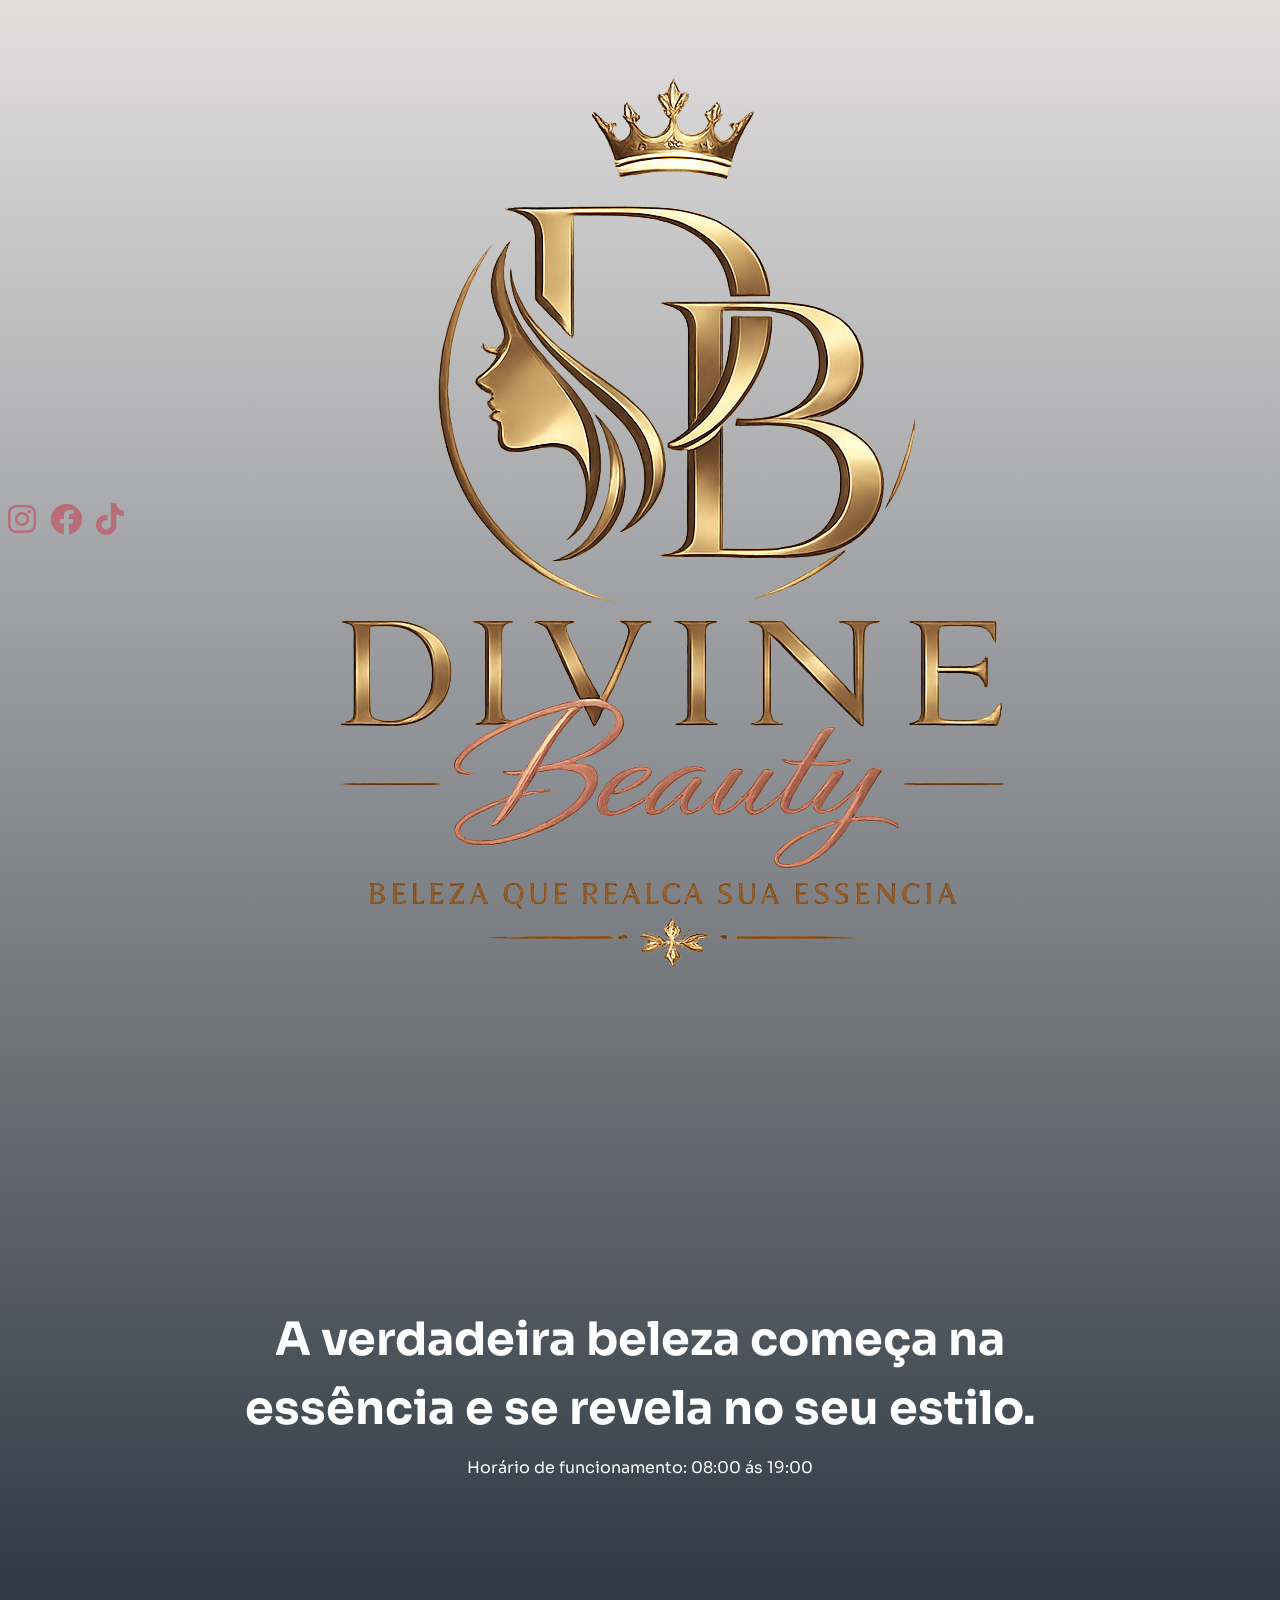
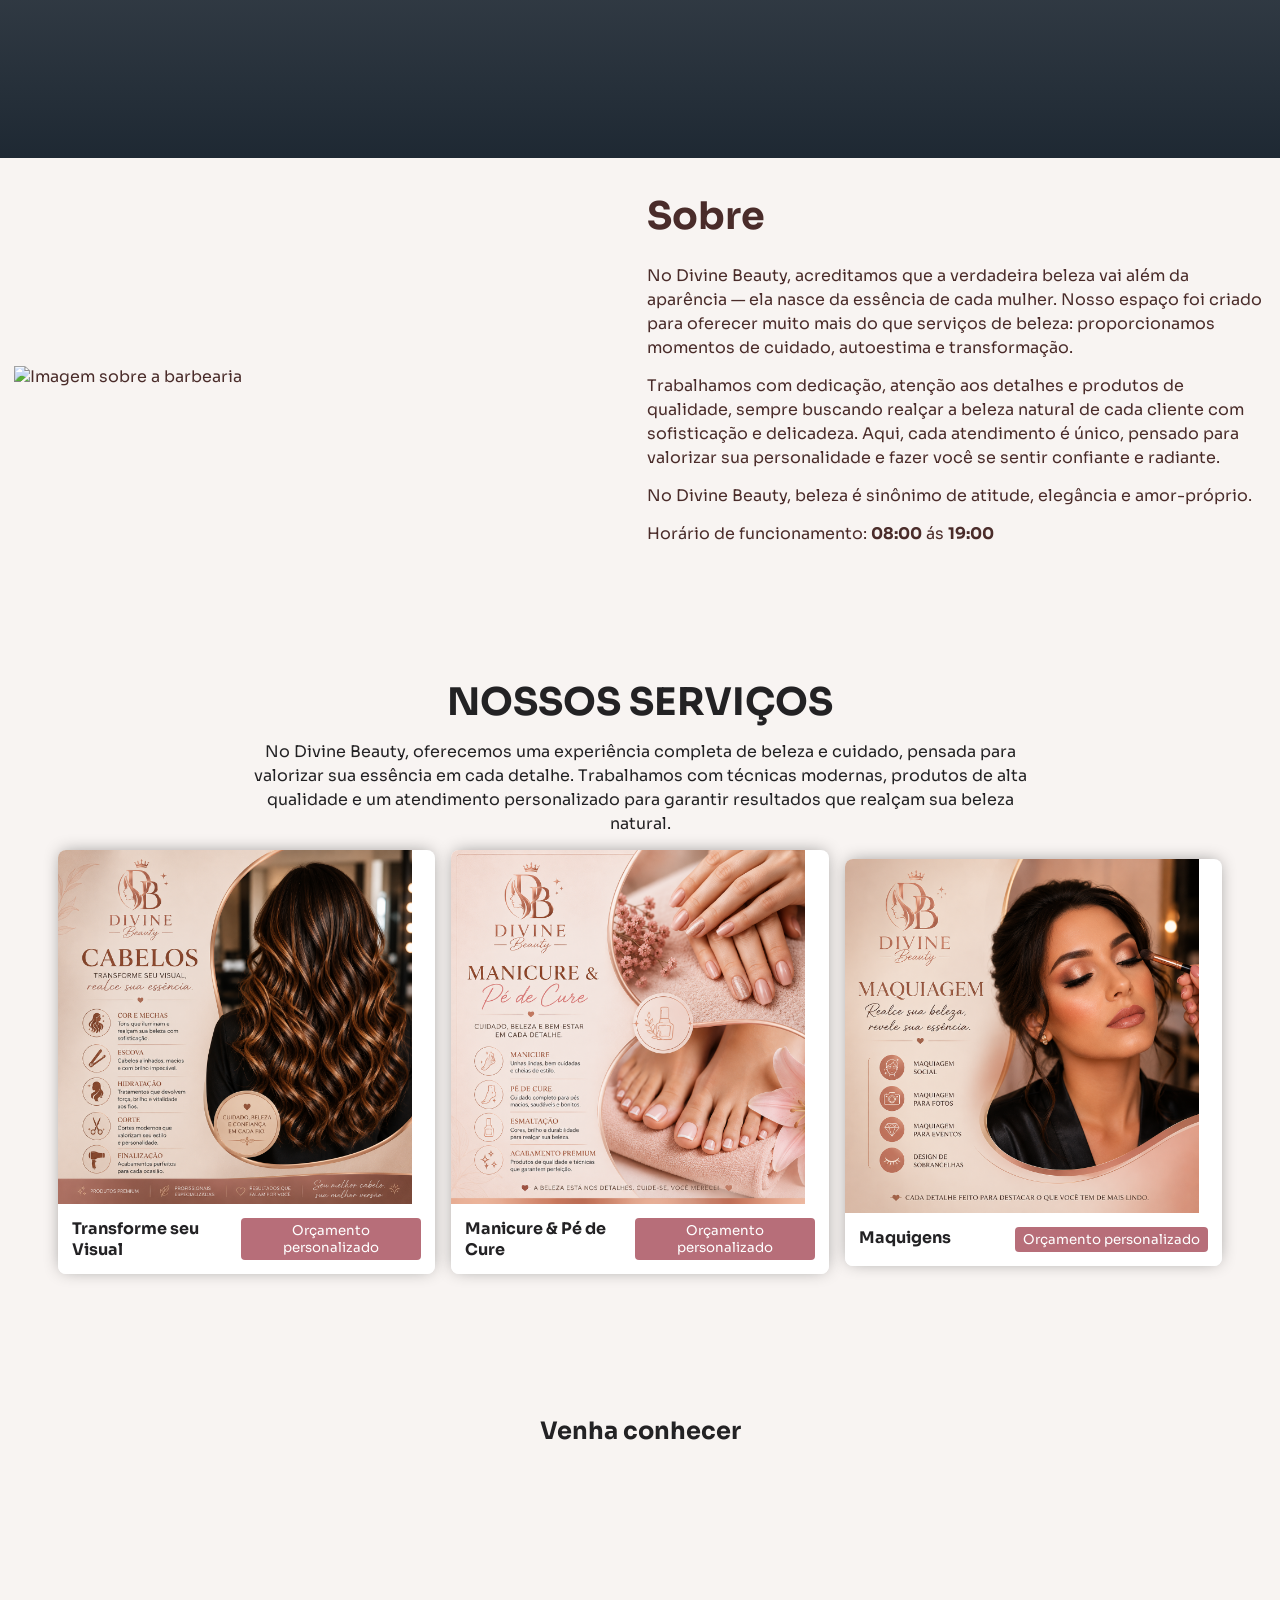
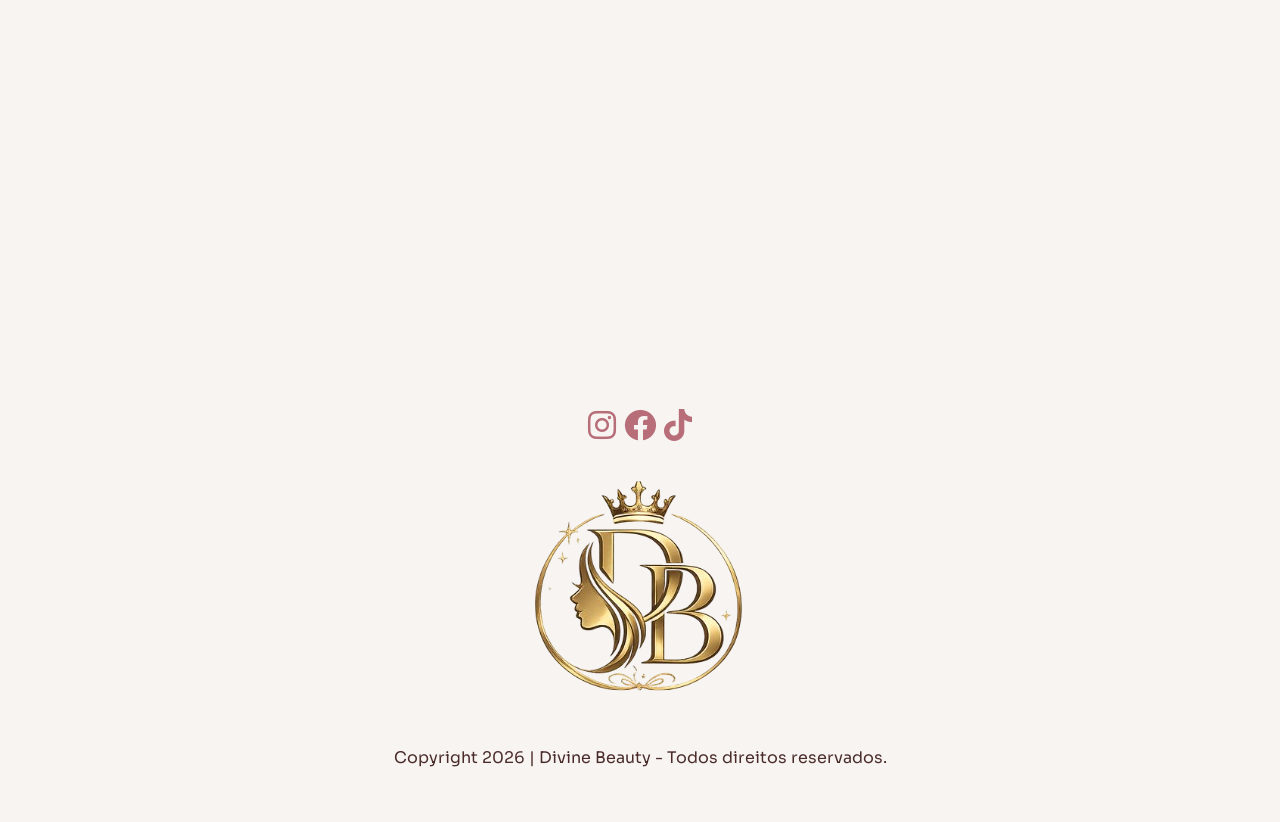
==== commit 2ab033fd: "cores e imagens" ====
--- a/Divine/index.html
+++ b/Divine/index.html
@@ -69,7 +69,7 @@
   <section class="about">
     <div class="container about-content">
       <div data-aos="zoom-in" data-aos-delay="100">
-        <img src="assets/frente da loja (2).png" alt="Imagem sobre a barbearia" />
+        <img src="assets/images.svg" alt="Imagem sobre a barbearia" />
       </div>
 
       <div class="about-description" data-aos="zoom-out-left" data-aos-delay="250">
@@ -102,31 +102,31 @@
     <section class="haircuts">
 
       <div class="haircut" data-aos="fade-up" data-aos-delay="150">
-        <img src="assets/cabelos.png" alt="Corte normal" />
+        <img src="assets/cabelos.png" alt="Transforme seu Visual" />
         <div class="haircut-info">
-          <strong>Corte normal</strong>
+          <strong>Transforme seu Visual</strong>
           <button>
-            R$ 45,00
+            Orçamento personalizado
           </button>
         </div>
       </div>
 
       <div class="haircut" data-aos="fade-up" data-aos-delay="250">
-        <img src="assets/manicure pé de cure.png" alt="Barba completa" />
+        <img src="assets/manicure pé de cure.png" alt="Manicure & Pé de Cure" />
         <div class="haircut-info">
-          <strong>Barba completa</strong>
+          <strong>Manicure & Pé de Cure</strong>
           <button>
-            R$ 35,00
+           Orçamento personalizado
           </button>
         </div>
       </div>
 
       <div class="haircut" data-aos="fade-up" data-aos-delay="400">
-        <img src="assets/maquigem.png" alt="Corte e barba" />
+        <img src="assets/maquigem.png" alt="Maquigens" />
         <div class="haircut-info">
-          <strong>Corte e barba</strong>
+          <strong>Maquigens</strong>
           <button>
-            R$ 85,00
+           Orçamento personalizado 
           </button>
         </div>
       </div>
--- a/Divine/style.css
+++ b/Divine/style.css
@@ -16,7 +16,7 @@
 }
 
 i {
-  color: #FFF;
+  color: #B76E79;
 }
 
 .header-icons {
@@ -273,7 +273,7 @@
   justify-content: center;
   padding: 54px 0;
   gap: 24px;
-  color: #FFF;
+  color: #4A2C2A;
 }
 
 .footer-icons {
@@ -306,7 +306,7 @@
   border-radius: 8px;
   text-align: center;
   background-color: #232224;
-  color: #FFF;
+  color: #D4AF37;
   opacity: 0;
   transition: opacity 0.4s;
 }
@@ -326,7 +326,7 @@
   width: 100%;
   height: 100vh;
   position: relative;
-  background-color: #F2D6D2;
+  background-color: #F8F4F2;
   cursor: url("./assets/pont.png"), auto;
 }
 
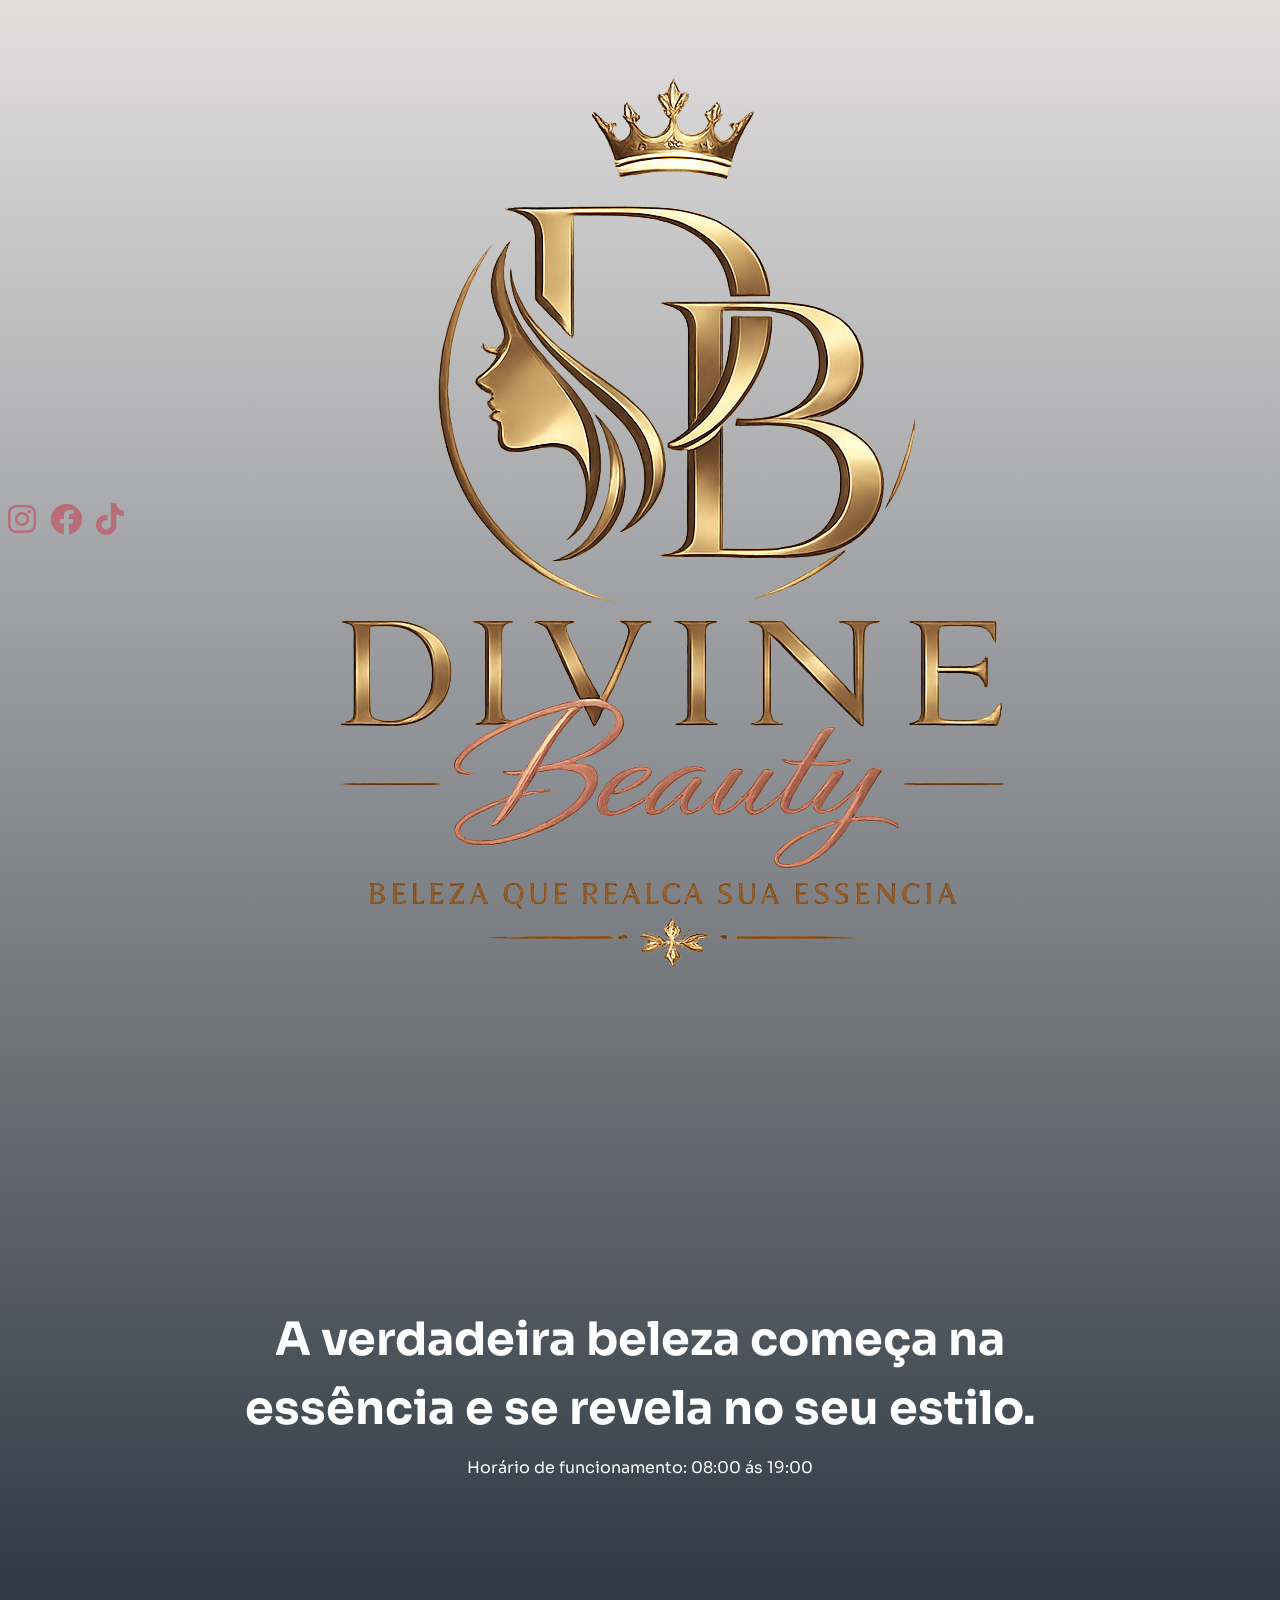
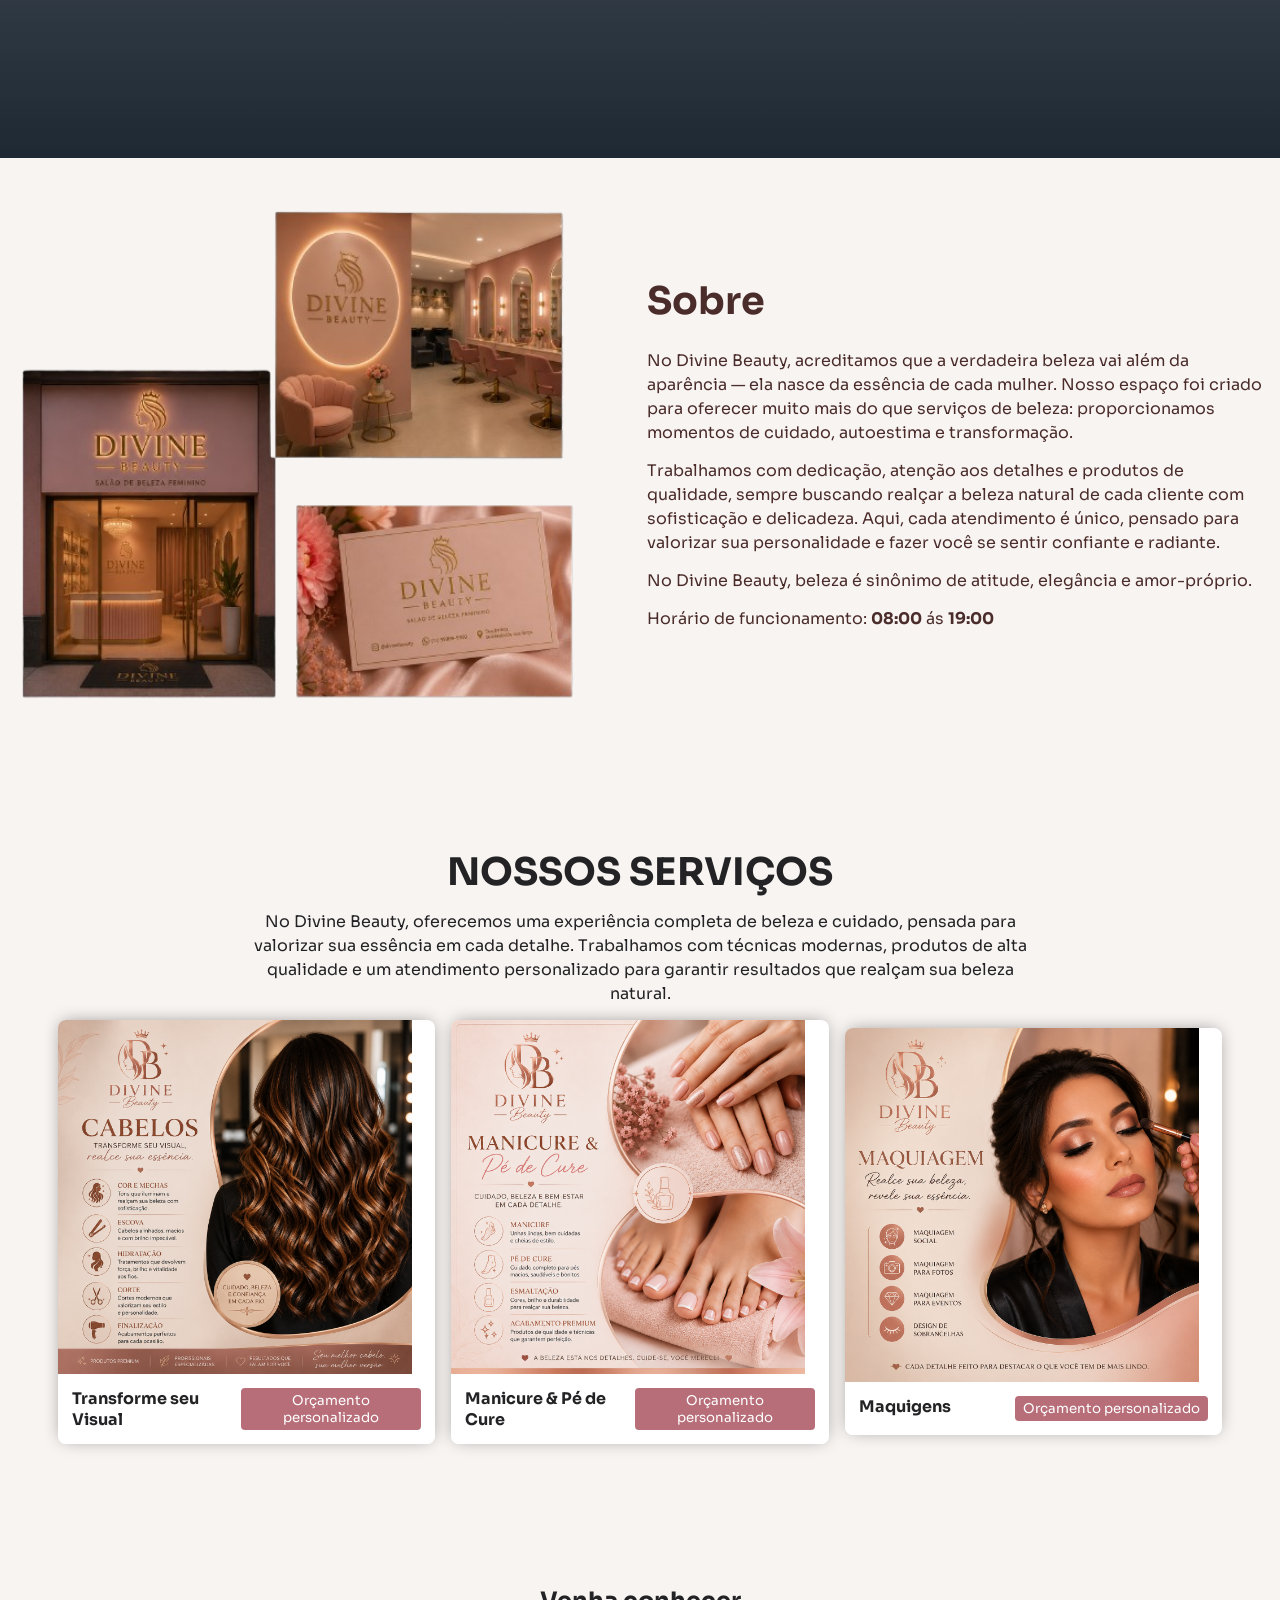
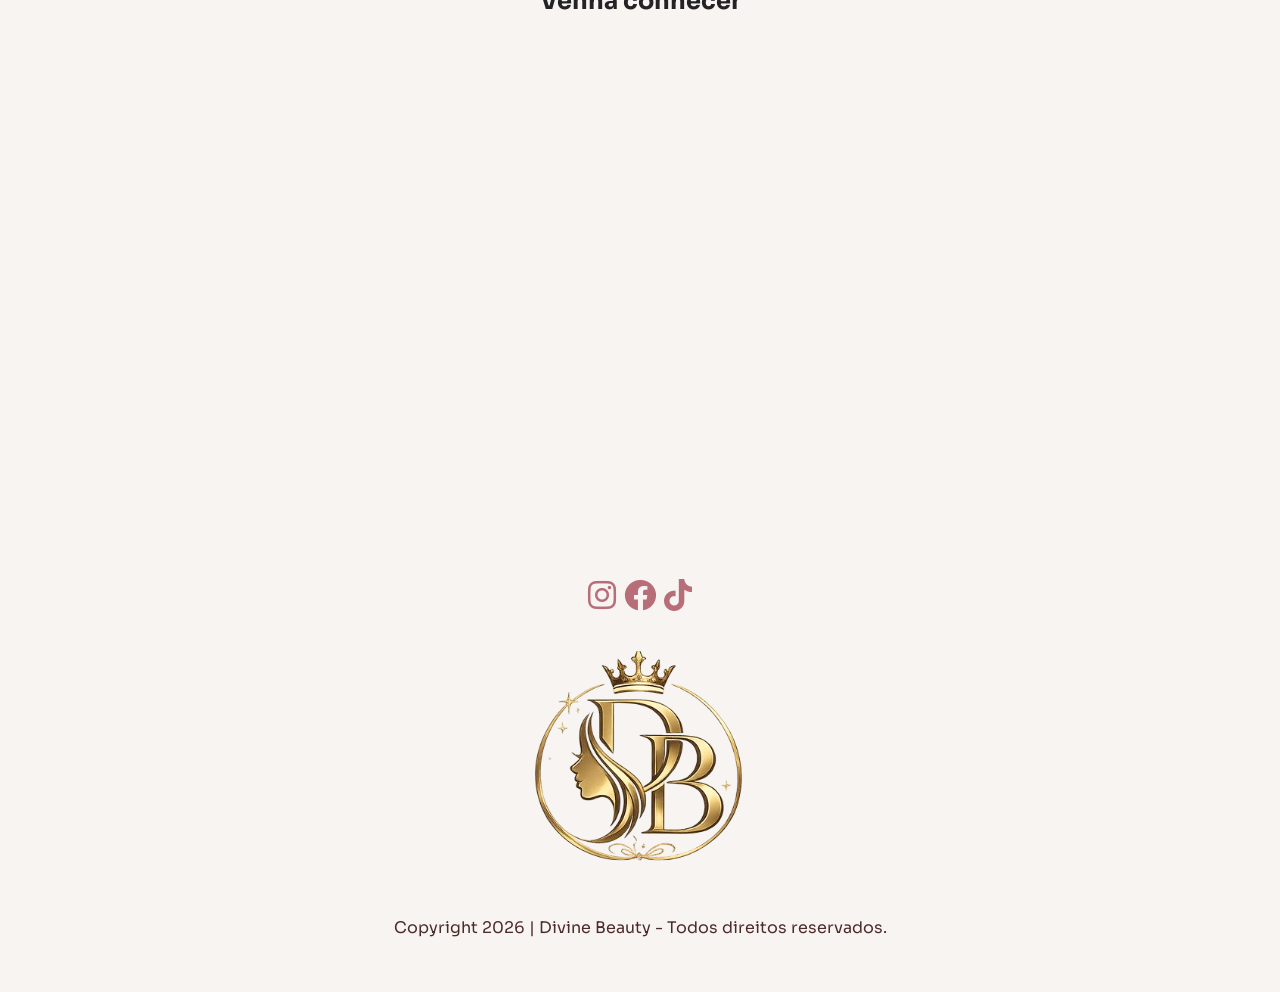
==== commit d41aeeff: "Merge branch 'main' of https://github.com/geovannaximenessenac-gif/Divine-Beauty" ====
--- a/Divine/index.html
+++ b/Divine/index.html
@@ -69,7 +69,7 @@
   <section class="about">
     <div class="container about-content">
       <div data-aos="zoom-in" data-aos-delay="100">
-        <img src="assets/images.svg" alt="Imagem sobre a barbearia" />
+        <img src="assets/frente da loja (2).png" alt="Imagem sobre a barbearia" />
       </div>
 
       <div class="about-description" data-aos="zoom-out-left" data-aos-delay="250">
